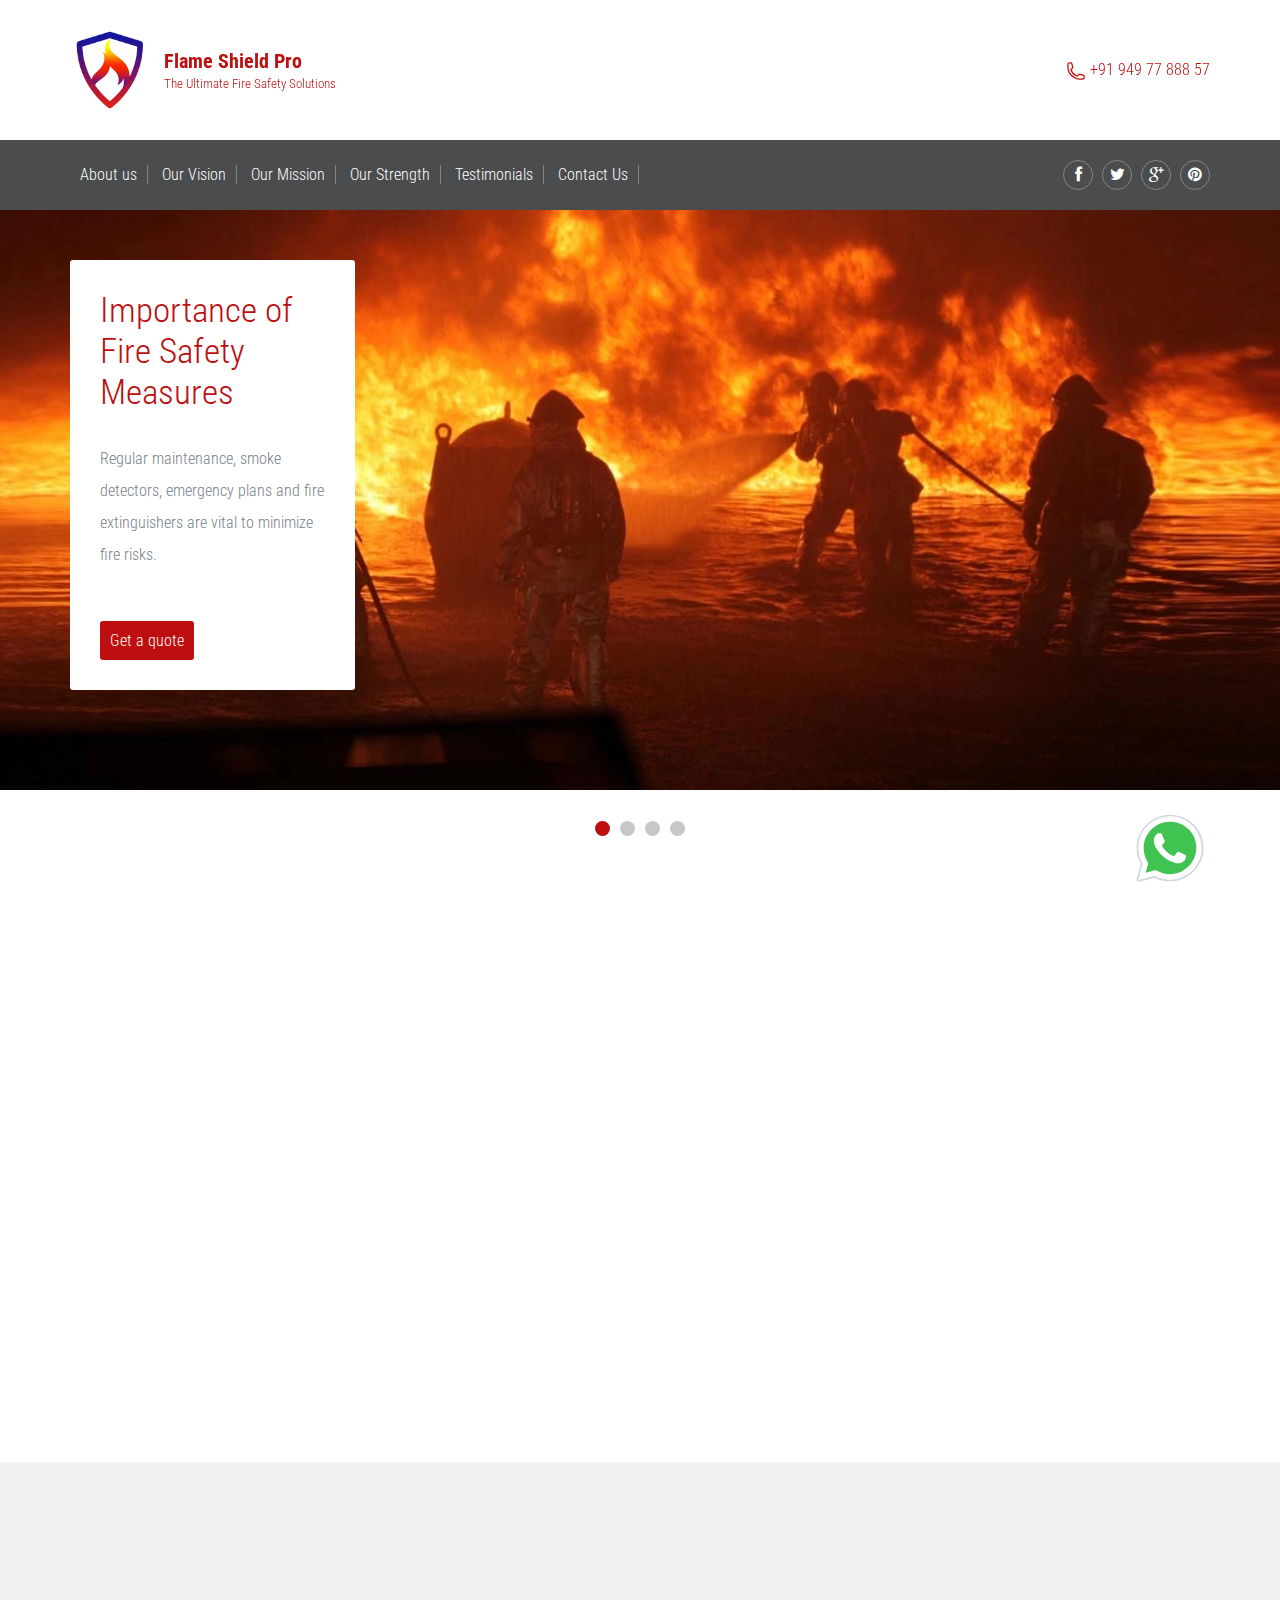
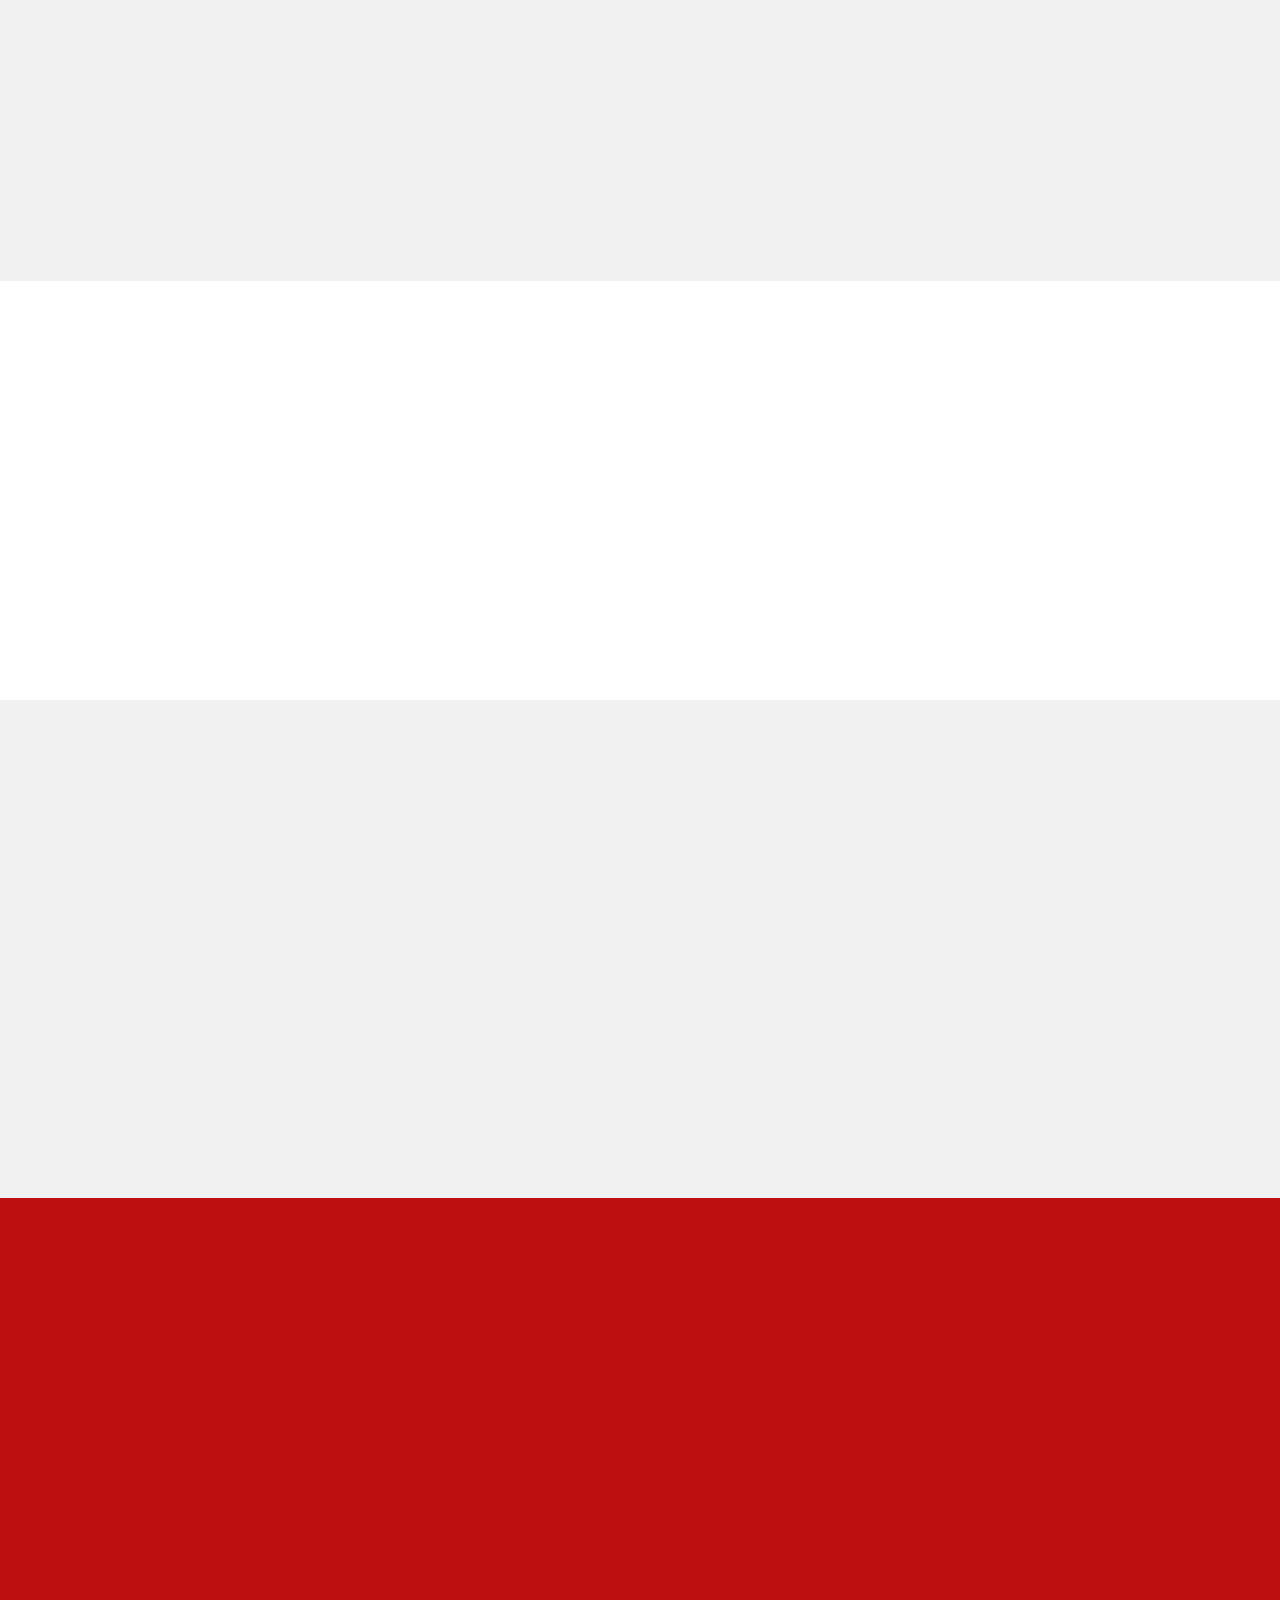
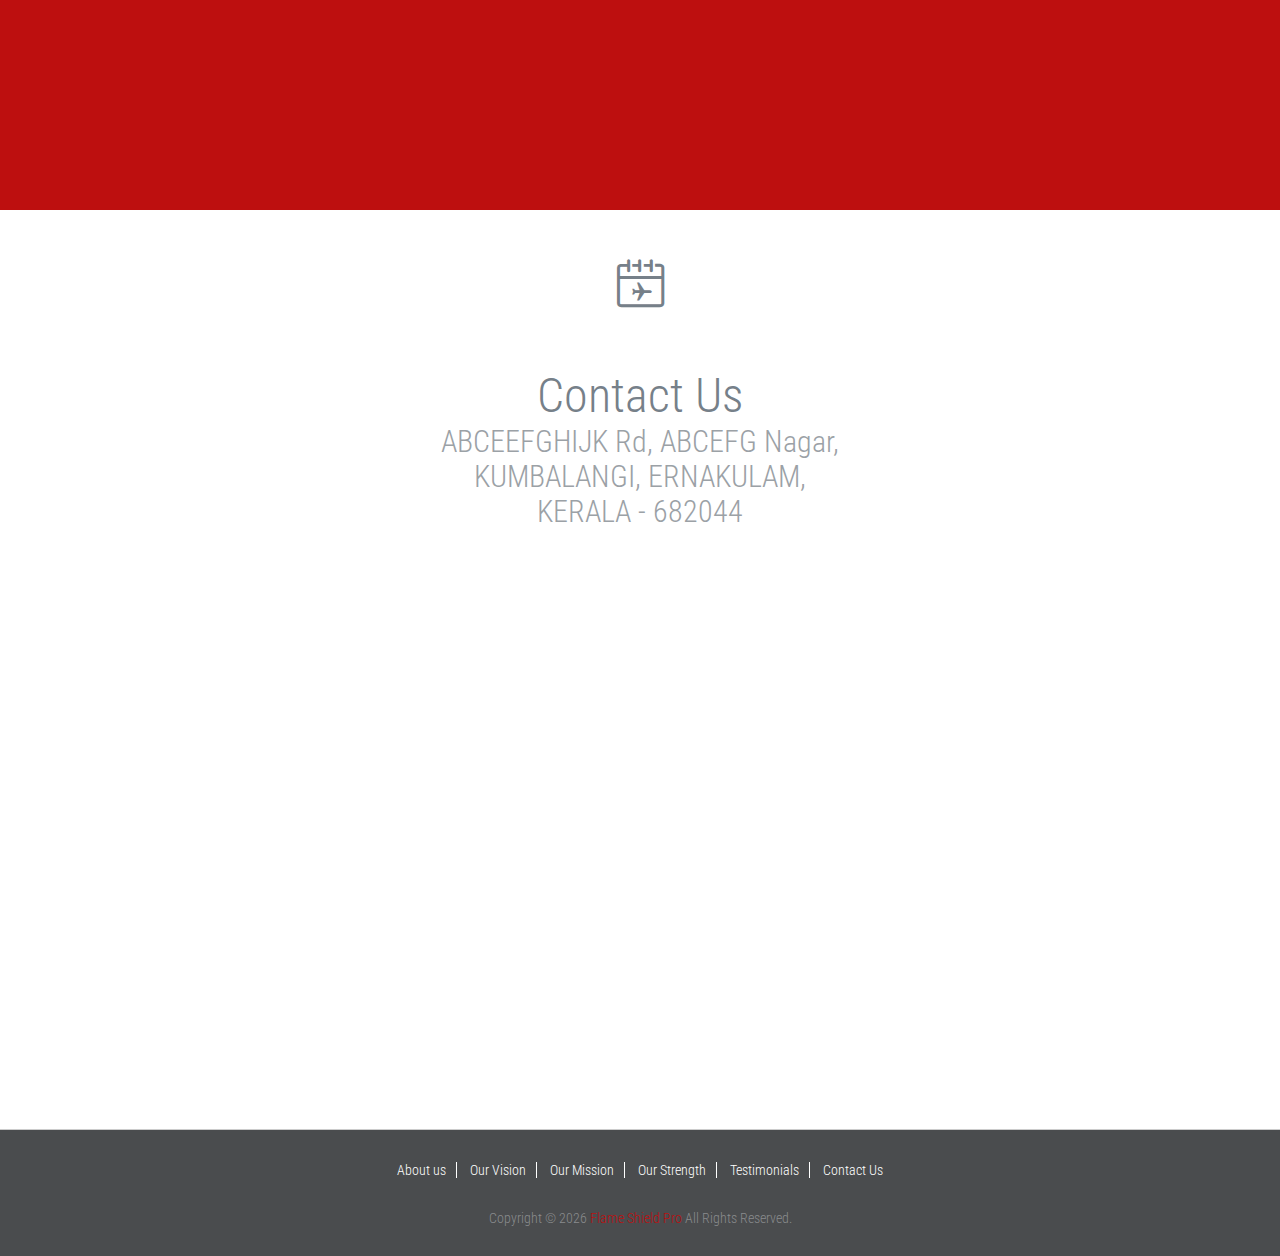
==== index.html @ eb37d423 "best practice" ====
<!DOCTYPE html>
<html lang="en">

<head>
	<meta charset="UTF-8" />
	<meta http-equiv="X-UA-Compatible" content="IE=edge" />
	<meta name="viewport" content="width=device-width, initial-scale=1.0,maximum-scale=2" />
	<meta name="description"
		content="Flame Shield Pro offers fire protection classes in Kerala, providing expert training and certifications for safety and compliance with local regulations. Stay safe and secure with our fire protection classes and services.">
	<title>Flame Shield Pro | Kochi, Kerala</title>
	<link href="http://fonts.googleapis.com/css?family=Roboto+Condensed:300,400,700|" rel="stylesheet"
		type="text/css" />
	<link href="fonts/font-awesome.min.css" rel="stylesheet" type="text/css" />
	<link href="fonts/lineo-icon/style.css" rel="stylesheet" type="text/css" />
	<link rel="stylesheet" href="style.css" />
	<link href="https://unpkg.com/aos@2.3.1/dist/aos.css" rel="stylesheet">

	<!--[if lt IE 9]>
      <script src="js/ie-support/html5.js"></script>
      <script src="js/ie-support/respond.js"></script>
    <![endif]-->
	<link rel="apple-touch-icon" sizes="180x180" href="/apple-touch-icon.png">
	<link rel="icon" type="image/png" sizes="32x32" href="/favicon-32x32.png">
	<link rel="icon" type="image/png" sizes="16x16" href="/favicon-16x16.png">
	<link rel="manifest" href="/site.webmanifest">
</head>

<body>
	<section id="home">
		<div id="site-content">
			<header class="site-header">
				<div class="top-header">
					<div class="container" data-aos="fade-right" data-aos-offset="300" data-aos-easing="ease-in-sine">
						<a href="/" id="branding">
							<img src="images/logo.webp" alt="Flame Shield Pro" class="logo" />
							<div class="logo-text">
								<h1 class="site-title">Flame Shield Pro</h1>
								<small class="description">The Ultimate Fire Safety Solutions</small>
							</div>
						</a>

						<div class="right-section pull-right">
							<a href="tel:+919497788857" class="phone">
								<img src="images/Phone.svg" alt="phone" class="icon" style="width: 20px; height:20px" />
								+91 949 77 888 57</a>
						</div>
					</div>
				</div>

				<div class="bottom-header">
					<div class="container">
						<div class="main-navigation">
							<button type="button" class="menu-toggle">
								<i class="fa fa-bars"></i>
							</button>
							<ul class="menu">
								<li class="menu-item"><a href="#about">About us</a></li>
								<li class="menu-item">
									<a href="#vision">Our Vision</a>
								</li>
								<li class="menu-item"><a href="#mission">Our Mission</a></li>
								<li class="menu-item"><a href="#strength">Our Strength</a></li>
								<li class="menu-item"><a href="#testimonials">Testimonials</a></li>
								<li class="menu-item"><a href="#contact">Contact Us</a></li>
							</ul>
						</div>

						<div class="social-links">
							<a href="/"><i class="fa fa-facebook"></i></a>
							<a href="/"><i class="fa fa-twitter"></i></a>
							<a href="/"><i class="fa fa-google-plus"></i></a>
							<a href="/"><i class="fa fa-pinterest"></i></a>
						</div>

						<div class="mobile-navigation"></div>
					</div>
				</div>
			</header>
			<!-- .site-header -->

			<div class="hero hero-slider">
				<ul class="slides">
					<li data-bg-image="images/slide-1.webp">
						<div class="container" data-aos="fade-up" data-aos-anchor-placement="top-bottom">
							<div class="slide-content">
								<h2 class="slide-title">
									<strong>Importance of Fire Safety Measures</strong>
								</h2>
								<p>
									Regular maintenance, smoke detectors, emergency plans and fire
									extinguishers are vital to minimize fire risks.
								</p>
								<a href="tel:+919497788857" class="button">Get a quote</a>
							</div>
						</div>
					</li>
					<li data-bg-image="images/slide-2.webp">
						<div class="container">
							<div class="slide-content">
								<h2 class="slide-title">
									<strong>Role of Emergency Services</strong>
								</h2>
								<p>
									Firefighters are trained to contain and extinguish fires and
									provide critical support to affected individuals.
								</p>
								<a href="tel:+919497788857" class="button">Get a quote</a>
							</div>
						</div>
					</li>
					<li data-bg-image="images/slide-3.webp">
						<div class="container">
							<div class="slide-content">
								<h2 class="slide-title">
									<strong>The Importance of Fire Prevention</strong>
								</h2>
								<p>
									Awareness of hazards and regular maintenance reduces fire
									risks. Have smoke detectors and emergency plans in place.
								</p>
								<a href="tel:+919497788857" class="button">Get a quote</a>
							</div>
						</div>
					</li>
					<li data-bg-image="images/slide-4.webp">
						<div class="container">
							<div class="slide-content">
								<h2 class="slide-title">
									<strong>Fire Safety Education</strong>
								</h2>
								<p>
									It is important for individuals and businesses to familiarize
									themselves with fire safety guidelines and to regularly
									practice emergency procedures in order to stay safe in case of
									a fire.
								</p>
								<a href="tel:+919497788857" class="button">Get a quote</a>
							</div>
						</div>
					</li>
				</ul>
			</div>
	</section>
	<section id="about">
		<main class="main-content">
			<div class="fullwidth-block greet-section">
				<div class="container" data-aos="fade-up" data-aos-anchor-placement="top-center">
					<h2 class="section-title">Flame Shield Pro</h2>
					<small class="section-subtitle">We aim to provide quality education and practical training in the
						subject- Fire Safety at customer’s premises. We also provide
						technical advice on selection installation and maintenance of all
						types of fire extinguishers, fixed fire protection system, mobile
						fire protection system and fire alarm system in multistoried
						buildings and other installations.
					</small>

					<div class="row">
						<div class="col-md-3" data-aos="fade-up" data-aos-anchor-placement="top-center">
							<div class="feature">
								<i class=" icon-money-shield"></i>
								<h3 class="feature-title">Basic Fire Safety</h3>
								<p>
									This course is designed for individuals who want to learn
									the basics of fire safety, including how to prevent fires,
									what to do in case of a fire emergency, and how to use a
									fire extinguisher.
								</p>
							</div>
						</div>
						<div class="col-md-3" data-aos="fade-up" data-aos-anchor-placement="top-center">
							<div class="feature">
								<i class="icon-send-receive"></i>
								<h3 class="feature-title">Evacuation Procedures</h3>
								<p>
									This course is designed for individuals and businesses to
									learn the proper procedures for evacuating a building during
									a fire emergency. The course covers topics such as emergency
									exit routes, fire alarms, and evacuation drills.
								</p>
							</div>
						</div>
						<div class="col-md-3" data-aos="fade-up" data-aos-anchor-placement="top-center">
							<div class="feature">
								<i class="icon-phone-24"></i>
								<h3 class="feature-title">Fire Extinguisher Use</h3>
								<p>
									This course is designed for individuals and businesses to
									learn how to properly use a fire extinguisher. The course
									covers topics such as the different types of fire
									extinguishers, how to properly aim and use a fire
									extinguisher, and when to call the fire department.
								</p>
							</div>
						</div>
						<div class="col-md-3" data-aos="fade-up" data-aos-anchor-placement="top-center">
							<div class="feature">
								<i class="icon-search-building"></i>
								<h3 class="feature-title">Fire Safety for Buildings</h3>
								<p>
									This course is designed for individuals and businesses who
									work in high-rise buildings like hospitals, schools, and
									high-rise buildings. The course covers topics of fire safety
									regulations, emergency response plans, and evacuation
									procedures specific to high-risk buildings.
								</p>
							</div>
						</div>
					</div>
				</div>
			</div>
	</section>
	<section id="vision">
		<div class="fullwidth-block" data-bg-color="#f1f1f1">
			<div class="container" data-aos="fade-up" data-aos-anchor-placement="top-center">
				<h2 class="section-title"><i class="icon-sunshine"></i></h2>
				<h2 class="section-title">Our Vision</h2>
				<small class="section-subtitle">
					We look forward to deliver meticulous knowledge and practical
					training in fire safety and fire prevention measures, thus
					providing world class professional services at your premise with a
					view to reduce and eliminate fire hazards to prevent loss of human
					life and property.</small>
			</div>
		</div>
		</div>
		</div>
	</section>

	<section id="mission">

		<div class="fullwidth-block">
			<div class="container" data-aos="fade-up" data-aos-anchor-placement="top-center">
				<h2 class="section-title"><i class="icon-target"></i></h2>
				<h2 class="section-title">Our Mission</h2>
				<small class="section-subtitle">
					To enable and equip our esteemed clients in raising their level of confidence to act effectively
					with
					safety in an expeditious manner during fire related emergencies by adopting and practicing world
					class
					standard operating procedures.
				</small>
			</div>
		</div>
	</section>

	<section id="strength">
		<div class="fullwidth-block" data-bg-color="#f1f1f1">
			<div class="container" data-aos="fade-up" data-aos-anchor-placement="top-center">
				<h2 class="section-title"><i class="icon-diamond"></i></h2>
				<h2 class="section-title">Our Strength</h2>
				<small class="section-subtitle">
					Well qualified and experienced faculties and practical instructors.
					We conduct audio visual theory classes combined with practical training on the following domains:
					-</small>
				<ul>
					<li>Selection installation, operation and maintenance of all types of fire extinguishers</li>
					<li>Fire safety in multistoried buildings and formulation of evacuation plans during emergencies as
						per
						laid
						down SOPs.s</li>
					<li>Fire safety in industrial installations.</li>
					<li>Fire safety in refinery (hazards during the process of distillation and storage).</li>
					<li>Fire hazards and recommended firefighting practices of modern fuels viz. LPG, LNG, CNG, Naphtha
						and
						Hydrogen.</li>
					<li>Fire hazards and recommended firefighting practices of Sulphur, Ammonia, Chlorine, Acetylene,
						CO.
					</li>
				</ul>
			</div>
		</div>
	</section>

	<section id="testimonials">
		<div class="fullwidth-block" data-bg-color="#bd0f0f">
			<div class="container" data-aos="fade-up" data-aos-anchor-placement="top-center">
				<h2 class="section-title"><i class="icon-handshake" style="color: white;"></i></h2>
				<h2 class="section-title" style="color: white;">Testimonials</i></h2>
				<div class="testimonial-slider">
					<ul class="slides">
						<li>
							<blockquote>
								"The fire and safety training program provided by Flame Shield Pro was extremely
								informative
								and
								well-organized. The instructors were knowledgeable and made the material easy to
								understand.
								I feel much more prepared and confident in the event of a fire emergency thanks to this
								training."<cite>Kane Dorrah</cite>
							</blockquote>
						</li>
						<li>
							<blockquote>
								I have been through many safety training programs in the past, but the one offered by
								Flame Shield Pro was by far the most comprehensive and effective. The hands-on drills
								and
								real-life
								scenarios really drove home the importance of being prepared for a fire
								emergency.<cite>Will
									Smith</cite>
							</blockquote>
						</li>
						<li>
							<blockquote>
								As a business owner, the fire and safety training program offered by Flame Shield Pro
								was a
								valuable investment. Not only did it give my employees the skills and knowledge they
								need to
								stay safe, but it also helped me comply with local fire codes and regulations<cite>John
									Abraham</cite>
							</blockquote>
						</li>
						<li>
							<blockquote>
								I was impressed by the attention to detail and professionalism of Flame Shield Pro's
								fire
								and
								safety training program. The instructors were highly skilled and able to answer all of
								my
								questions and concerns. I highly recommend this training to anyone looking to improve
								their
								fire safety knowledge and skills.<cite>Stephanie
									Rodd</cite>
							</blockquote>
						</li>
					</ul>
				</div>
			</div>
		</div>
	</section>

	<section id="contact">
		<div class="fullwidth-block">
			<div class="container">
				<h2 class="section-title"><i class="icon-flight-calendar"></i></h2>
				<h2 class="section-title">Contact Us</h2>
				<small class="section-subtitle">
					ABCEEFGHIJK Rd, ABCEFG Nagar, <br> KUMBALANGI, ERNAKULAM, <br> KERALA - 682044</small>
			</div>
		</div>
		<div class="mapouter">
			<div class="gmap_canvas">
				<iframe class="gmap_iframe" width="100%" frameborder="0" scrolling="no" marginheight="0" marginwidth="0"
					src="https://maps.google.com/maps?width=2048&amp;height=500&amp;hl=en&amp;q=Kumbalangi, kochi&amp;t=&amp;z=18&amp;ie=UTF8&amp;iwloc=B&amp;output=embed"></iframe>
			</div>
			<style>
				.mapouter {
					position: relative;
					text-align: right;
					width: 100%;
					height: 500px;
				}

				.gmap_canvas {
					overflow: hidden;
					background: none !important;
					width: 100%;
					height: 500px;
				}

				.gmap_iframe {
					height: 500px !important;
				}
			</style>
		</div>
		</main>
	</section>


	<a href="https://api.whatsapp.com/send?phone=919497788857&amp;text=Hello%21%20." class="floating" target="_blank">
		<img src="images/icons8-whatsapp.svg" alt="whatsapp" style="height: 80px;width: 80px;">
	</a>

	<div class="site-footer">
		<div class="bottom-footer">
			<div class="container">
				<nav class="footer-navigation">
					<a href="#about">About us</a>
					<a href="#vision">Our Vision</a>
					<a href="#mission">Our Mission</a>
					<a href="#strength">Our Strength</a>
					<a href="#testimonials">Testimonials</a>
					<a href="#contact">Contact Us</a>
				</nav>

				<a href="/" class="go-top"><img src="images/ArrowUpCircle.svg" alt="Back To Top"></a>

				<div class="colophon">
					Copyright ©
					<span id="year">

						<script>
							window.onload = updateYear();
							async function updateYear() {
								// Get the current year
								const currentYear = new Date().getFullYear();

								// Update the content of the element with the id "year"
								document.getElementById("year").innerHTML = currentYear;
							}
						</script>

					</span><a href="#" class="text-blueGray-500 hover:text-gray-800">
						Flame Shield Pro
					</a>
					All Rights Reserved.
				</div>
			</div>
		</div>
	</div>
	</div>
	<script src="js/jquery-1.11.1.min.js"></script>
	<script src="js/plugins.js"></script>
	<script src="js/app.js"></script>
	<script src="https://unpkg.com/aos@2.3.1/dist/aos.js"></script>
	<script>
		AOS.init();
	</script>
	<script>
		$(document).ready(function () {
			// Show or hide the sticky footer button
			$(window).scroll(function () {
				if ($(this).scrollTop() > 200) {
					$('.go-top').fadeIn(200);
				} else {
					$('.go-top').fadeOut(200);
				}
			});

			// Animate the scroll to top
			$('.go-top').click(function (event) {
				event.preventDefault();

				$('html, body').animate({ scrollTop: 0 }, 300);
			})
		});
	</script>
	<script>

	</script>
</body>

</html>
---- fonts/lineo-icon/style.css ----
@font-face {
	font-family: 'icomoon';
	src:url('fonts/icomoon.eot?-vfo8zz');
	src:url('fonts/icomoon.eot?#iefix-vfo8zz') format('embedded-opentype'),
		url('fonts/icomoon.woff?-vfo8zz') format('woff'),
		url('fonts/icomoon.ttf?-vfo8zz') format('truetype'),
		url('fonts/icomoon.svg?-vfo8zz#icomoon') format('svg');
	font-weight: normal;
	font-style: normal;
}

[class^="icon-"], [class*=" icon-"] {
	font-family: 'icomoon';
	speak: none;
	font-style: normal;
	font-weight: normal;
	font-variant: normal;
	text-transform: none;
	line-height: 1;

	/* Better Font Rendering =========== */
	-webkit-font-smoothing: antialiased;
	-moz-osx-font-smoothing: grayscale;
}

.icon-sunshine:before {
	content: "\e65b";
}
.icon-man-globe:before {
	content: "\e67a";
}
.icon-pool:before {
	content: "\e68d";
}
.icon-trailer:before {
	content: "\e692";
}
.icon-man-time:before {
	content: "\e696";
}
.icon-knight:before {
	content: "\e697";
}
.icon-ice-cream:before {
	content: "\e698";
}
.icon-lemon-glass-2:before {
	content: "\e699";
}
.icon-kite:before {
	content: "\e69a";
}
.icon-maze:before {
	content: "\e69c";
}
.icon-search-building:before {
	content: "\e69d";
}
.icon-light-bulb:before {
	content: "\e69e";
}
.icon-lounge-chair:before {
	content: "\e69f";
}
.icon-handshake:before {
	content: "\e6a0";
}
.icon-fish:before {
	content: "\e6a2";
}
.icon-document-check:before {
	content: "\e6a3";
}
.icon-washing-machine:before {
	content: "\e6a4";
}
.icon-shopping-bags:before {
	content: "\e6a5";
}
.icon-luggage:before {
	content: "\e6a6";
}
.icon-mobile-check:before {
	content: "\e6a7";
}
.icon-man-expand:before {
	content: "\e6a8";
}
.icon-wifi:before {
	content: "\e6a9";
}
.icon-towel:before {
	content: "\e6aa";
}
.icon-desert:before {
	content: "\e6ab";
}
.icon-target:before {
	content: "\e6ac";
}
.icon-bar-chart-up:before {
	content: "\e6af";
}
.icon-sofa:before {
	content: "\e6b0";
}
.icon-morning-flight:before {
	content: "\e6b1";
}
.icon-bar-chart-down:before {
	content: "\e6b2";
}
.icon-man-circle:before {
	content: "\e6b3";
}
.icon-24-hours:before {
	content: "\e6b4";
}
.icon-phone:before {
	content: "\e6b5";
}
.icon-glasses:before {
	content: "\e6b6";
}
.icon-ideas:before {
	content: "\e6b7";
}
.icon-driving-sun:before {
	content: "\e6ba";
}
.icon-mind-gears:before {
	content: "\e6bb";
}
.icon-cart-trolley:before {
	content: "\e6bc";
}
.icon-cup-sun:before {
	content: "\e6bd";
}
.icon-globe:before {
	content: "\e6be";
}
.icon-sun:before {
	content: "\e6bf";
}
.icon-mind-idea:before {
	content: "\e6c0";
}
.icon-map:before {
	content: "\e6c1";
}
.icon-mind-question:before {
	content: "\e6c2";
}
.icon-mini-fan:before {
	content: "\e6c3";
}
.icon-man-structure:before {
	content: "\e6c4";
}
.icon-server-pencil:before {
	content: "\e6c5";
}
.icon-post-card:before {
	content: "\e6c6";
}
.icon-server-search:before {
	content: "\e6c7";
}
.icon-ball:before {
	content: "\e6c8";
}
.icon-peoples:before {
	content: "\e6c9";
}
.icon-team:before {
	content: "\e6ca";
}
.icon-server-add:before {
	content: "\e6cb";
}
.icon-duck:before {
	content: "\e6cc";
}
.icon-server-lock:before {
	content: "\e6cd";
}
.icon-minibus:before {
	content: "\e6ce";
}
.icon-pie-chart-screen:before {
	content: "\e6cf";
}
.icon-graph-up-screen:before {
	content: "\e6d0";
}
.icon-expand:before {
	content: "\e6d1";
}
.icon-tend:before {
	content: "\e6d2";
}
.icon-shrink:before {
	content: "\e6d3";
}
.icon-man-chart:before {
	content: "\e6d4";
}
.icon-arrow-target:before {
	content: "\e6d6";
}
.icon-hat:before {
	content: "\e6d7";
}
.icon-signal-tower:before {
	content: "\e6d8";
}
.icon-bag:before {
	content: "\e6d9";
}
.icon-download:before {
	content: "\e6da";
}
.icon-document-person:before {
	content: "\e6db";
}
.icon-upload:before {
	content: "\e6dc";
}
.icon-pyramid:before {
	content: "\e6dd";
}
.icon-sandal:before {
	content: "\e6de";
}
.icon-lock:before {
	content: "\e6df";
}
.icon-starfish:before {
	content: "\e6e0";
}
.icon-search-people:before {
	content: "\e6e1";
}
.icon-mini-island:before {
	content: "\e6e2";
}
.icon-strategy:before {
	content: "\e6e3";
}
.icon-unlock:before {
	content: "\e6e4";
}
.icon-flower:before {
	content: "\e6e5";
}
.icon-key:before {
	content: "\e6e6";
}
.icon-man-idea:before {
	content: "\e6e7";
}
.icon-clipboard-check:before {
	content: "\e6e8";
}
.icon-boat:before {
	content: "\e6e9";
}
.icon-customer-service:before {
	content: "\e6ea";
}
.icon-clamp:before {
	content: "\e6eb";
}
.icon-coconut-drink:before {
	content: "\e6ec";
}
.icon-glyph-246:before {
	content: "\e6ed";
}
.icon-anchor:before {
	content: "\e6ee";
}
.icon-box-search:before {
	content: "\e6ef";
}
.icon-box-time:before {
	content: "\e6f0";
}
.icon-boat-2:before {
	content: "\e6f1";
}
.icon-box-check:before {
	content: "\e6f2";
}
.icon-jetsky:before {
	content: "\e6f3";
}
.icon-recycle:before {
	content: "\e6f5";
}
.icon-broken-glass:before {
	content: "\e6f6";
}
.icon-shuttlecock:before {
	content: "\e6f7";
}
.icon-flight-calendar:before {
	content: "\e6f8";
}
.icon-flight-tickets:before {
	content: "\e6fa";
}
.icon-map-alt:before {
	content: "\e6fb";
}
.icon-crab:before {
	content: "\e6fc";
}
.icon-box-trolley:before {
	content: "\e6fd";
}
.icon-airboat:before {
	content: "\e6fe";
}
.icon-box:before {
	content: "\e6ff";
}
.icon-pant:before {
	content: "\e700";
}
.icon-send-receive:before {
	content: "\e702";
}
.icon-bikini:before {
	content: "\e703";
}
.icon-glyph-270:before {
	content: "\e704";
}
.icon-credit-card-lock:before {
	content: "\e600";
}
.icon-money-debit:before {
	content: "\e601";
}
.icon-like:before {
	content: "\e602";
}
.icon-credit-card-hand:before {
	content: "\e603";
}
.icon-beer:before {
	content: "\e604";
}
.icon-cake:before {
	content: "\e605";
}
.icon-iron:before {
	content: "\e606";
}
.icon-heartbeat:before {
	content: "\e607";
}
.icon-home:before {
	content: "\e608";
}
.icon-camera:before {
	content: "\e609";
}
.icon-camera-2:before {
	content: "\e60a";
}
.icon-qrcode:before {
	content: "\e60b";
}
.icon-cash-machine:before {
	content: "\e60c";
}
.icon-cards:before {
	content: "\e60d";
}
.icon-bell:before {
	content: "\e60e";
}
.icon-chair:before {
	content: "\e60f";
}
.icon-cup:before {
	content: "\e610";
}
.icon-heart-happy:before {
	content: "\e611";
}
.icon-flag:before {
	content: "\e612";
}
.icon-toaster:before {
	content: "\e613";
}
.icon-heart-sad:before {
	content: "\e614";
}
.icon-money-mind:before {
	content: "\e615";
}
.icon-cart:before {
	content: "\e616";
}
.icon-camera-3:before {
	content: "\e617";
}
.icon-dog:before {
	content: "\e618";
}
.icon-eggs:before {
	content: "\e619";
}
.icon-lemon-glass:before {
	content: "\e61a";
}
.icon-hour-glass:before {
	content: "\e61b";
}
.icon-tree-diagram:before {
	content: "\e61c";
}
.icon-hammer:before {
	content: "\e61d";
}
.icon-umbrella:before {
	content: "\e61e";
}
.icon-camcoder:before {
	content: "\e61f";
}
.icon-weigher:before {
	content: "\e620";
}
.icon-kettle:before {
	content: "\e621";
}
.icon-data-search:before {
	content: "\e622";
}
.icon-key-card:before {
	content: "\e623";
}
.icon-badge:before {
	content: "\e624";
}
.icon-hot-coffe:before {
	content: "\e625";
}
.icon-nurse:before {
	content: "\e626";
}
.icon-heart:before {
	content: "\e627";
}
.icon-diamond:before {
	content: "\e628";
}
.icon-taxi:before {
	content: "\e629";
}
.icon-heart-plus:before {
	content: "\e62a";
}
.icon-cart-button:before {
	content: "\e62b";
}
.icon-bear:before {
	content: "\e62c";
}
.icon-teapot:before {
	content: "\e62d";
}
.icon-hot-tea:before {
	content: "\e62e";
}
.icon-mail-send:before {
	content: "\e62f";
}
.icon-rx:before {
	content: "\e630";
}
.icon-polaroid:before {
	content: "\e631";
}
.icon-fan:before {
	content: "\e632";
}
.icon-stopwatch:before {
	content: "\e633";
}
.icon-heart-minus:before {
	content: "\e634";
}
.icon-walkman:before {
	content: "\e635";
}
.icon-piggybank:before {
	content: "\e636";
}
.icon-binocular:before {
	content: "\e637";
}
.icon-hotel:before {
	content: "\e638";
}
.icon-cup-2:before {
	content: "\e639";
}
.icon-bacon:before {
	content: "\e63a";
}
.icon-buffalo:before {
	content: "\e63b";
}
.icon-money-man:before {
	content: "\e63c";
}
.icon-film-roll:before {
	content: "\e63d";
}
.icon-pie-chart:before {
	content: "\e63e";
}
.icon-sale-tag:before {
	content: "\e63f";
}
.icon-plane:before {
	content: "\e640";
}
.icon-folder-plus:before {
	content: "\e641";
}
.icon-glass:before {
	content: "\e642";
}
.icon-chocolate:before {
	content: "\e643";
}
.icon-plus:before {
	content: "\e644";
}
.icon-thunder:before {
	content: "\e645";
}
.icon-speaker:before {
	content: "\e646";
}
.icon-graph-raise:before {
	content: "\e647";
}
.icon-gold:before {
	content: "\e648";
}
.icon-mic:before {
	content: "\e649";
}
.icon-price-tag:before {
	content: "\e64a";
}
.icon-food-serve:before {
	content: "\e64b";
}
.icon-wine-glass:before {
	content: "\e64c";
}
.icon-cupcake:before {
	content: "\e64d";
}
.icon-ribbon:before {
	content: "\e64e";
}
.icon-folder-minus:before {
	content: "\e64f";
}
.icon-open-label:before {
	content: "\e650";
}
.icon-film-strip:before {
	content: "\e651";
}
.icon-graph-decline:before {
	content: "\e652";
}
.icon-folder:before {
	content: "\e653";
}
.icon-calculator:before {
	content: "\e654";
}
.icon-park-sign:before {
	content: "\e655";
}
.icon-glass-2:before {
	content: "\e656";
}
.icon-phone-24:before {
	content: "\e657";
}
.icon-wheat:before {
	content: "\e658";
}
.icon-mute:before {
	content: "\e659";
}
.icon-glass-3:before {
	content: "\e65a";
}
.icon-cassete:before {
	content: "\e65c";
}
.icon-window:before {
	content: "\e65d";
}
.icon-money:before {
	content: "\e65e";
}
.icon-chef-hat:before {
	content: "\e65f";
}
.icon-drawer:before {
	content: "\e660";
}
.icon-oil-bottle:before {
	content: "\e661";
}
.icon-pill-ban:before {
	content: "\e662";
}
.icon-money-2:before {
	content: "\e663";
}
.icon-cpu:before {
	content: "\e664";
}
.icon-blog:before {
	content: "\e665";
}
.icon-wallet:before {
	content: "\e666";
}
.icon-fridge:before {
	content: "\e667";
}
.icon-money-phone:before {
	content: "\e668";
}
.icon-bank:before {
	content: "\e669";
}
.icon-watermelon:before {
	content: "\e66a";
}
.icon-ice-bucket:before {
	content: "\e66b";
}
.icon-bandage:before {
	content: "\e66c";
}
.icon-hanger:before {
	content: "\e66d";
}
.icon-leaf:before {
	content: "\e66e";
}
.icon-car:before {
	content: "\e66f";
}
.icon-money-globe:before {
	content: "\e670";
}
.icon-alarm:before {
	content: "\e671";
}
.icon-wine-glass-2:before {
	content: "\e672";
}
.icon-plant:before {
	content: "\e673";
}
.icon-projector-screen:before {
	content: "\e674";
}
.icon-chocolate-bar:before {
	content: "\e675";
}
.icon-phone-raise:before {
	content: "\e676";
}
.icon-compass:before {
	content: "\e677";
}
.icon-money-shield:before {
	content: "\e678";
}
.icon-headphone:before {
	content: "\e679";
}
.icon-gear:before {
	content: "\e67b";
}
.icon-luggage-trolley:before {
	content: "\e67c";
}
.icon-safes:before {
	content: "\e67d";
}
.icon-phone-call:before {
	content: "\e67e";
}
.icon-teapot-2:before {
	content: "\e67f";
}
.icon-honey-jar:before {
	content: "\e680";
}
.icon-clipboard:before {
	content: "\e681";
}
.icon-phone-plus:before {
	content: "\e682";
}
.icon-money-document:before {
	content: "\e683";
}
.icon-zoom-in:before {
	content: "\e684";
}
.icon-cut:before {
	content: "\e685";
}
.icon-debit-machine:before {
	content: "\e686";
}
.icon-shirt:before {
	content: "\e687";
}
.icon-bell-2:before {
	content: "\e688";
}
.icon-bowl:before {
	content: "\e689";
}
.icon-webcam:before {
	content: "\e68a";
}
.icon-wine:before {
	content: "\e68b";
}
.icon-water-drops:before {
	content: "\e68c";
}
.icon-abacus:before {
	content: "\e68e";
}
.icon-cheque:before {
	content: "\e68f";
}
.icon-elevator:before {
	content: "\e690";
}
.icon-glass-4:before {
	content: "\e691";
}
.icon-plane-globe:before {
	content: "\e693";
}
.icon-cheese:before {
	content: "\e694";
}
.icon-zoom-out:before {
	content: "\e695";
}
---- style.css ----
/*!
 * Project_Name: Themezy Insurance Template
 * Author: Themezy
 * Email: info@themezy.com
 * URL: http://themezy.com
 */
/*=========================================== 
 * Importing CSS Libraries
 *===========================================*/
article,
aside,
details,
figcaption,
figure,
footer,
header,
hgroup,
nav,
section,
summary {
  display: block;
}

audio,
canvas,
video {
  display: inline-block;
}

audio:not([controls]) {
  display: none;
  height: 0;
}

[hidden],
template {
  display: none;
}

html {
  background: #fff;
  color: #000;
  -webkit-text-size-adjust: 100%;
  -ms-text-size-adjust: 100%;
}

html,
button,
input,
select,
textarea {
  font-family: sans-serif;
  scroll-behavior: smooth;
}

body {
  margin: 0;
}

a {
  background: transparent;
}
a:focus {
  outline: thin dotted;
}
a:hover,
a:active {
  outline: 0;
}

h1 {
  font-size: 2em;
  margin: 0.67em 0;
}

h2 {
  font-size: 1.5em;
  margin: 0.83em 0;
}

h3 {
  font-size: 1.17em;
  margin: 1em 0;
}

h4 {
  font-size: 1em;
  margin: 1.33em 0;
}

h5 {
  font-size: 0.83em;
  margin: 1.67em 0;
}

h6 {
  font-size: 0.75em;
  margin: 2.33em 0;
}

abbr[title] {
  border-bottom: 1px dotted;
}

b,
strong {
  font-weight: bold;
}

dfn {
  font-style: italic;
}

mark {
  background: #ff0;
  color: #000;
}

code,
kbd,
pre,
samp {
  font-family: monospace, serif;
  font-size: 1em;
}

pre {
  white-space: pre;
  white-space: pre-wrap;
  word-wrap: break-word;
}

q {
  quotes: "\201C""\201D""\2018""\2019";
}

q:before,
q:after {
  content: "";
  content: none;
}

small {
  font-size: 80%;
}

sub,
sup {
  font-size: 75%;
  line-height: 0;
  position: relative;
  vertical-align: baseline;
}

sup {
  top: -0.5em;
}

sub {
  bottom: -0.25em;
}

img {
  border: 0;
}

svg:not(:root) {
  overflow: hidden;
}

figure {
  margin: 0;
}

fieldset {
  border: 1px solid #c0c0c0;
  margin: 0 2px;
  padding: 0.35em 0.625em 0.75em;
}

legend {
  border: 0;
  padding: 0;
  white-space: normal;
}

button,
input,
select,
textarea {
  font-family: inherit;
  font-size: 100%;
  margin: 0;
  vertical-align: baseline;
}

button,
input {
  line-height: normal;
}

button,
select {
  text-transform: none;
}

button,
html input[type="button"],
input[type="reset"],
input[type="submit"] {
  -webkit-appearance: button;
  cursor: pointer;
}

button[disabled],
input[disabled] {
  cursor: default;
}

input[type="checkbox"],
input[type="radio"] {
  -moz-box-sizing: border-box;
  box-sizing: border-box;
  padding: 0;
}

input[type="search"] {
  -webkit-appearance: textfield;
  -moz-box-sizing: content-box;
  box-sizing: content-box;
}

input[type="search"]::-webkit-search-cancel-button,
input[type="search"]::-webkit-search-decoration {
  -webkit-appearance: none;
}

button::-moz-focus-inner,
input::-moz-focus-inner {
  border: 0;
  padding: 0;
}

textarea {
  overflow: auto;
  vertical-align: top;
}

table {
  border-collapse: collapse;
  border-spacing: 0;
}

*,
*:before,
*:after {
  -moz-box-sizing: border-box;
  box-sizing: border-box;
}

/*
 * Global Styles
 */
body {
  color: #768089;
  font-family: "Roboto Condensed", "Open Sans", sans-serif;
  font-size: 16px;
  font-weight: 300;
  line-height: normal;
}

h1,
h2,
h3,
h4,
h5,
h6 {
  font-weight: 700;
  margin: 0 0 20px;
}

hr {
  border: none;
  border-bottom: 1px solid #777;
}

ul,
ol {
  margin: 0;
  padding-left: 0;
}

a {
  text-decoration: none;
  color: #bd0f0f;
}

address {
  font-style: normal;
}

p {
  margin-top: 0;
}

form input,
form textarea,
form select {
  outline: none;
  border: 1px solid #ccc;
  padding: 10px;
  border-radius: 5px;
  box-shadow: inset 0 1px 1px rgba(0, 0, 0, 0.1);
}
form select {
  -webkit-appearance: none;
  -moz-appearance: none;
  appearance: none;
}
form textarea {
  resize: vertical;
}

/*
 * Reusable Components Style
 */
.button,
form input[type="submit"],
form button,
form input[type="reset"] {
  border: none;
  color: white;
  background: #bd0f0f;
  padding: 10px;
  border-radius: 3px;
  display: inline-block;
  -webkit-transition: 0.3s ease;
  transition: 0.3s ease;
}
.button:hover,
form input[type="submit"]:hover,
form button:hover,
form input[type="reset"]:hover,
.button:focus,
form input[type="submit"]:focus,
form button:focus,
form input[type="reset"]:focus {
  background: #bd0f0f;
}

.map {
  min-height: 450px;
}

.container {
  margin-right: auto;
  margin-left: auto;
  padding-left: 15px;
  padding-right: 15px;
  *zoom: 1;
}
.container:after {
  content: " ";
  clear: both;
  display: block;
  overflow: hidden;
  height: 0;
}
@media (min-width: 768px) {
  .container {
    width: 750px;
  }
}
@media (min-width: 992px) {
  .container {
    width: 970px;
  }
}
@media (min-width: 1200px) {
  .container {
    width: 1170px;
  }
}

.container-fluid {
  margin-right: auto;
  margin-left: auto;
  padding-left: 15px;
  padding-right: 15px;
  *zoom: 1;
}
.container-fluid:after {
  content: " ";
  clear: both;
  display: block;
  overflow: hidden;
  height: 0;
}

.row {
  margin-left: -15px;
  margin-right: -15px;
  *zoom: 1;
}
.row:after {
  content: " ";
  clear: both;
  display: block;
  overflow: hidden;
  height: 0;
}

.col-xs-1,
.col-sm-1,
.col-md-1,
.col-lg-1,
.col-xs-2,
.col-sm-2,
.col-md-2,
.col-lg-2,
.col-xs-3,
.col-sm-3,
.col-md-3,
.col-lg-3,
.col-xs-4,
.col-sm-4,
.col-md-4,
.col-lg-4,
.col-xs-5,
.col-sm-5,
.col-md-5,
.col-lg-5,
.col-xs-6,
.col-sm-6,
.col-md-6,
.col-lg-6,
.col-xs-7,
.col-sm-7,
.col-md-7,
.col-lg-7,
.col-xs-8,
.col-sm-8,
.col-md-8,
.col-lg-8,
.col-xs-9,
.col-sm-9,
.col-md-9,
.col-lg-9,
.col-xs-10,
.col-sm-10,
.col-md-10,
.col-lg-10,
.col-xs-11,
.col-sm-11,
.col-md-11,
.col-lg-11,
.col-xs-12,
.col-sm-12,
.col-md-12,
.col-lg-12 {
  position: relative;
  min-height: 1px;
  padding-left: 15px;
  padding-right: 15px;
}

.col-xs-1,
.col-xs-2,
.col-xs-3,
.col-xs-4,
.col-xs-5,
.col-xs-6,
.col-xs-7,
.col-xs-8,
.col-xs-9,
.col-xs-10,
.col-xs-11,
.col-xs-12 {
  float: left;
}

.col-xs-1 {
  width: 8.3333333333%;
}

.col-xs-2 {
  width: 16.6666666667%;
}

.col-xs-3 {
  width: 25%;
}

.col-xs-4 {
  width: 33.3333333333%;
}

.col-xs-5 {
  width: 41.6666666667%;
}

.col-xs-6 {
  width: 50%;
}

.col-xs-7 {
  width: 58.3333333333%;
}

.col-xs-8 {
  width: 66.6666666667%;
}

.col-xs-9 {
  width: 75%;
}

.col-xs-10 {
  width: 83.3333333333%;
}

.col-xs-11 {
  width: 91.6666666667%;
}

.col-xs-12 {
  width: 100%;
}

.col-xs-pull-0 {
  right: auto;
}

.col-xs-pull-1 {
  right: 8.3333333333%;
}

.col-xs-pull-2 {
  right: 16.6666666667%;
}

.col-xs-pull-3 {
  right: 25%;
}

.col-xs-pull-4 {
  right: 33.3333333333%;
}

.col-xs-pull-5 {
  right: 41.6666666667%;
}

.col-xs-pull-6 {
  right: 50%;
}

.col-xs-pull-7 {
  right: 58.3333333333%;
}

.col-xs-pull-8 {
  right: 66.6666666667%;
}

.col-xs-pull-9 {
  right: 75%;
}

.col-xs-pull-10 {
  right: 83.3333333333%;
}

.col-xs-pull-11 {
  right: 91.6666666667%;
}

.col-xs-pull-12 {
  right: 100%;
}

.col-xs-push-0 {
  left: auto;
}

.col-xs-push-1 {
  left: 8.3333333333%;
}

.col-xs-push-2 {
  left: 16.6666666667%;
}

.col-xs-push-3 {
  left: 25%;
}

.col-xs-push-4 {
  left: 33.3333333333%;
}

.col-xs-push-5 {
  left: 41.6666666667%;
}

.col-xs-push-6 {
  left: 50%;
}

.col-xs-push-7 {
  left: 58.3333333333%;
}

.col-xs-push-8 {
  left: 66.6666666667%;
}

.col-xs-push-9 {
  left: 75%;
}

.col-xs-push-10 {
  left: 83.3333333333%;
}

.col-xs-push-11 {
  left: 91.6666666667%;
}

.col-xs-push-12 {
  left: 100%;
}

.col-xs-offset-0 {
  margin-left: 0%;
}

.col-xs-offset-1 {
  margin-left: 8.3333333333%;
}

.col-xs-offset-2 {
  margin-left: 16.6666666667%;
}

.col-xs-offset-3 {
  margin-left: 25%;
}

.col-xs-offset-4 {
  margin-left: 33.3333333333%;
}

.col-xs-offset-5 {
  margin-left: 41.6666666667%;
}

.col-xs-offset-6 {
  margin-left: 50%;
}

.col-xs-offset-7 {
  margin-left: 58.3333333333%;
}

.col-xs-offset-8 {
  margin-left: 66.6666666667%;
}

.col-xs-offset-9 {
  margin-left: 75%;
}

.col-xs-offset-10 {
  margin-left: 83.3333333333%;
}

.col-xs-offset-11 {
  margin-left: 91.6666666667%;
}

.col-xs-offset-12 {
  margin-left: 100%;
}

@media (min-width: 768px) {
  .col-sm-1,
  .col-sm-2,
  .col-sm-3,
  .col-sm-4,
  .col-sm-5,
  .col-sm-6,
  .col-sm-7,
  .col-sm-8,
  .col-sm-9,
  .col-sm-10,
  .col-sm-11,
  .col-sm-12 {
    float: left;
  }

  .col-sm-1 {
    width: 8.3333333333%;
  }

  .col-sm-2 {
    width: 16.6666666667%;
  }

  .col-sm-3 {
    width: 25%;
  }

  .col-sm-4 {
    width: 33.3333333333%;
  }

  .col-sm-5 {
    width: 41.6666666667%;
  }

  .col-sm-6 {
    width: 50%;
  }

  .col-sm-7 {
    width: 58.3333333333%;
  }

  .col-sm-8 {
    width: 66.6666666667%;
  }

  .col-sm-9 {
    width: 75%;
  }

  .col-sm-10 {
    width: 83.3333333333%;
  }

  .col-sm-11 {
    width: 91.6666666667%;
  }

  .col-sm-12 {
    width: 100%;
  }

  .col-sm-pull-0 {
    right: auto;
  }

  .col-sm-pull-1 {
    right: 8.3333333333%;
  }

  .col-sm-pull-2 {
    right: 16.6666666667%;
  }

  .col-sm-pull-3 {
    right: 25%;
  }

  .col-sm-pull-4 {
    right: 33.3333333333%;
  }

  .col-sm-pull-5 {
    right: 41.6666666667%;
  }

  .col-sm-pull-6 {
    right: 50%;
  }

  .col-sm-pull-7 {
    right: 58.3333333333%;
  }

  .col-sm-pull-8 {
    right: 66.6666666667%;
  }

  .col-sm-pull-9 {
    right: 75%;
  }

  .col-sm-pull-10 {
    right: 83.3333333333%;
  }

  .col-sm-pull-11 {
    right: 91.6666666667%;
  }

  .col-sm-pull-12 {
    right: 100%;
  }

  .col-sm-push-0 {
    left: auto;
  }

  .col-sm-push-1 {
    left: 8.3333333333%;
  }

  .col-sm-push-2 {
    left: 16.6666666667%;
  }

  .col-sm-push-3 {
    left: 25%;
  }

  .col-sm-push-4 {
    left: 33.3333333333%;
  }

  .col-sm-push-5 {
    left: 41.6666666667%;
  }

  .col-sm-push-6 {
    left: 50%;
  }

  .col-sm-push-7 {
    left: 58.3333333333%;
  }

  .col-sm-push-8 {
    left: 66.6666666667%;
  }

  .col-sm-push-9 {
    left: 75%;
  }

  .col-sm-push-10 {
    left: 83.3333333333%;
  }

  .col-sm-push-11 {
    left: 91.6666666667%;
  }

  .col-sm-push-12 {
    left: 100%;
  }

  .col-sm-offset-0 {
    margin-left: 0%;
  }

  .col-sm-offset-1 {
    margin-left: 8.3333333333%;
  }

  .col-sm-offset-2 {
    margin-left: 16.6666666667%;
  }

  .col-sm-offset-3 {
    margin-left: 25%;
  }

  .col-sm-offset-4 {
    margin-left: 33.3333333333%;
  }

  .col-sm-offset-5 {
    margin-left: 41.6666666667%;
  }

  .col-sm-offset-6 {
    margin-left: 50%;
  }

  .col-sm-offset-7 {
    margin-left: 58.3333333333%;
  }

  .col-sm-offset-8 {
    margin-left: 66.6666666667%;
  }

  .col-sm-offset-9 {
    margin-left: 75%;
  }

  .col-sm-offset-10 {
    margin-left: 83.3333333333%;
  }

  .col-sm-offset-11 {
    margin-left: 91.6666666667%;
  }

  .col-sm-offset-12 {
    margin-left: 100%;
  }
}
@media (min-width: 992px) {
  .col-md-1,
  .col-md-2,
  .col-md-3,
  .col-md-4,
  .col-md-5,
  .col-md-6,
  .col-md-7,
  .col-md-8,
  .col-md-9,
  .col-md-10,
  .col-md-11,
  .col-md-12 {
    float: left;
  }

  .col-md-1 {
    width: 8.3333333333%;
  }

  .col-md-2 {
    width: 16.6666666667%;
  }

  .col-md-3 {
    width: 25%;
  }

  .col-md-4 {
    width: 33.3333333333%;
  }

  .col-md-5 {
    width: 41.6666666667%;
  }

  .col-md-6 {
    width: 50%;
  }

  .col-md-7 {
    width: 58.3333333333%;
  }

  .col-md-8 {
    width: 66.6666666667%;
  }

  .col-md-9 {
    width: 75%;
  }

  .col-md-10 {
    width: 83.3333333333%;
  }

  .col-md-11 {
    width: 91.6666666667%;
  }

  .col-md-12 {
    width: 100%;
  }

  .col-md-pull-0 {
    right: auto;
  }

  .col-md-pull-1 {
    right: 8.3333333333%;
  }

  .col-md-pull-2 {
    right: 16.6666666667%;
  }

  .col-md-pull-3 {
    right: 25%;
  }

  .col-md-pull-4 {
    right: 33.3333333333%;
  }

  .col-md-pull-5 {
    right: 41.6666666667%;
  }

  .col-md-pull-6 {
    right: 50%;
  }

  .col-md-pull-7 {
    right: 58.3333333333%;
  }

  .col-md-pull-8 {
    right: 66.6666666667%;
  }

  .col-md-pull-9 {
    right: 75%;
  }

  .col-md-pull-10 {
    right: 83.3333333333%;
  }

  .col-md-pull-11 {
    right: 91.6666666667%;
  }

  .col-md-pull-12 {
    right: 100%;
  }

  .col-md-push-0 {
    left: auto;
  }

  .col-md-push-1 {
    left: 8.3333333333%;
  }

  .col-md-push-2 {
    left: 16.6666666667%;
  }

  .col-md-push-3 {
    left: 25%;
  }

  .col-md-push-4 {
    left: 33.3333333333%;
  }

  .col-md-push-5 {
    left: 41.6666666667%;
  }

  .col-md-push-6 {
    left: 50%;
  }

  .col-md-push-7 {
    left: 58.3333333333%;
  }

  .col-md-push-8 {
    left: 66.6666666667%;
  }

  .col-md-push-9 {
    left: 75%;
  }

  .col-md-push-10 {
    left: 83.3333333333%;
  }

  .col-md-push-11 {
    left: 91.6666666667%;
  }

  .col-md-push-12 {
    left: 100%;
  }

  .col-md-offset-0 {
    margin-left: 0%;
  }

  .col-md-offset-1 {
    margin-left: 8.3333333333%;
  }

  .col-md-offset-2 {
    margin-left: 16.6666666667%;
  }

  .col-md-offset-3 {
    margin-left: 25%;
  }

  .col-md-offset-4 {
    margin-left: 33.3333333333%;
  }

  .col-md-offset-5 {
    margin-left: 41.6666666667%;
  }

  .col-md-offset-6 {
    margin-left: 50%;
  }

  .col-md-offset-7 {
    margin-left: 58.3333333333%;
  }

  .col-md-offset-8 {
    margin-left: 66.6666666667%;
  }

  .col-md-offset-9 {
    margin-left: 75%;
  }

  .col-md-offset-10 {
    margin-left: 83.3333333333%;
  }

  .col-md-offset-11 {
    margin-left: 91.6666666667%;
  }

  .col-md-offset-12 {
    margin-left: 100%;
  }
}
@media (min-width: 1200px) {
  .col-lg-1,
  .col-lg-2,
  .col-lg-3,
  .col-lg-4,
  .col-lg-5,
  .col-lg-6,
  .col-lg-7,
  .col-lg-8,
  .col-lg-9,
  .col-lg-10,
  .col-lg-11,
  .col-lg-12 {
    float: left;
  }

  .col-lg-1 {
    width: 8.3333333333%;
  }

  .col-lg-2 {
    width: 16.6666666667%;
  }

  .col-lg-3 {
    width: 25%;
  }

  .col-lg-4 {
    width: 33.3333333333%;
  }

  .col-lg-5 {
    width: 41.6666666667%;
  }

  .col-lg-6 {
    width: 50%;
  }

  .col-lg-7 {
    width: 58.3333333333%;
  }

  .col-lg-8 {
    width: 66.6666666667%;
  }

  .col-lg-9 {
    width: 75%;
  }

  .col-lg-10 {
    width: 83.3333333333%;
  }

  .col-lg-11 {
    width: 91.6666666667%;
  }

  .col-lg-12 {
    width: 100%;
  }

  .col-lg-pull-0 {
    right: auto;
  }

  .col-lg-pull-1 {
    right: 8.3333333333%;
  }

  .col-lg-pull-2 {
    right: 16.6666666667%;
  }

  .col-lg-pull-3 {
    right: 25%;
  }

  .col-lg-pull-4 {
    right: 33.3333333333%;
  }

  .col-lg-pull-5 {
    right: 41.6666666667%;
  }

  .col-lg-pull-6 {
    right: 50%;
  }

  .col-lg-pull-7 {
    right: 58.3333333333%;
  }

  .col-lg-pull-8 {
    right: 66.6666666667%;
  }

  .col-lg-pull-9 {
    right: 75%;
  }

  .col-lg-pull-10 {
    right: 83.3333333333%;
  }

  .col-lg-pull-11 {
    right: 91.6666666667%;
  }

  .col-lg-pull-12 {
    right: 100%;
  }

  .col-lg-push-0 {
    left: auto;
  }

  .col-lg-push-1 {
    left: 8.3333333333%;
  }

  .col-lg-push-2 {
    left: 16.6666666667%;
  }

  .col-lg-push-3 {
    left: 25%;
  }

  .col-lg-push-4 {
    left: 33.3333333333%;
  }

  .col-lg-push-5 {
    left: 41.6666666667%;
  }

  .col-lg-push-6 {
    left: 50%;
  }

  .col-lg-push-7 {
    left: 58.3333333333%;
  }

  .col-lg-push-8 {
    left: 66.6666666667%;
  }

  .col-lg-push-9 {
    left: 75%;
  }

  .col-lg-push-10 {
    left: 83.3333333333%;
  }

  .col-lg-push-11 {
    left: 91.6666666667%;
  }

  .col-lg-push-12 {
    left: 100%;
  }

  .col-lg-offset-0 {
    margin-left: 0%;
  }

  .col-lg-offset-1 {
    margin-left: 8.3333333333%;
  }

  .col-lg-offset-2 {
    margin-left: 16.6666666667%;
  }

  .col-lg-offset-3 {
    margin-left: 25%;
  }

  .col-lg-offset-4 {
    margin-left: 33.3333333333%;
  }

  .col-lg-offset-5 {
    margin-left: 41.6666666667%;
  }

  .col-lg-offset-6 {
    margin-left: 50%;
  }

  .col-lg-offset-7 {
    margin-left: 58.3333333333%;
  }

  .col-lg-offset-8 {
    margin-left: 66.6666666667%;
  }

  .col-lg-offset-9 {
    margin-left: 75%;
  }

  .col-lg-offset-10 {
    margin-left: 83.3333333333%;
  }

  .col-lg-offset-11 {
    margin-left: 91.6666666667%;
  }

  .col-lg-offset-12 {
    margin-left: 100%;
  }
}
@-ms-viewport {
  width: device-width;
}
.visible-xs,
.visible-sm,
.visible-md,
.visible-lg {
  display: none !important;
}

.visible-xs-block,
.visible-xs-inline,
.visible-xs-inline-block,
.visible-sm-block,
.visible-sm-inline,
.visible-sm-inline-block,
.visible-md-block,
.visible-md-inline,
.visible-md-inline-block,
.visible-lg-block,
.visible-lg-inline,
.visible-lg-inline-block {
  display: none !important;
}

@media (max-width: 767px) {
  .visible-xs {
    display: block !important;
  }

  table.visible-xs {
    display: table;
  }

  tr.visible-xs {
    display: table-row !important;
  }

  th.visible-xs,
  td.visible-xs {
    display: table-cell !important;
  }
}
@media (max-width: 767px) {
  .visible-xs-block {
    display: block !important;
  }
}

@media (max-width: 767px) {
  .visible-xs-inline {
    display: inline !important;
  }
}

@media (max-width: 767px) {
  .visible-xs-inline-block {
    display: inline-block !important;
  }
}

@media (min-width: 768px) and (max-width: 991px) {
  .visible-sm {
    display: block !important;
  }

  table.visible-sm {
    display: table;
  }

  tr.visible-sm {
    display: table-row !important;
  }

  th.visible-sm,
  td.visible-sm {
    display: table-cell !important;
  }
}
@media (min-width: 768px) and (max-width: 991px) {
  .visible-sm-block {
    display: block !important;
  }
}

@media (min-width: 768px) and (max-width: 991px) {
  .visible-sm-inline {
    display: inline !important;
  }
}

@media (min-width: 768px) and (max-width: 991px) {
  .visible-sm-inline-block {
    display: inline-block !important;
  }
}

@media (min-width: 992px) and (max-width: 1199px) {
  .visible-md {
    display: block !important;
  }

  table.visible-md {
    display: table;
  }

  tr.visible-md {
    display: table-row !important;
  }

  th.visible-md,
  td.visible-md {
    display: table-cell !important;
  }
}
@media (min-width: 992px) and (max-width: 1199px) {
  .visible-md-block {
    display: block !important;
  }
}

@media (min-width: 992px) and (max-width: 1199px) {
  .visible-md-inline {
    display: inline !important;
  }
}

@media (min-width: 992px) and (max-width: 1199px) {
  .visible-md-inline-block {
    display: inline-block !important;
  }
}

@media (min-width: 1200px) {
  .visible-lg {
    display: block !important;
  }

  table.visible-lg {
    display: table;
  }

  tr.visible-lg {
    display: table-row !important;
  }

  th.visible-lg,
  td.visible-lg {
    display: table-cell !important;
  }
}
@media (min-width: 1200px) {
  .visible-lg-block {
    display: block !important;
  }
}

@media (min-width: 1200px) {
  .visible-lg-inline {
    display: inline !important;
  }
}

@media (min-width: 1200px) {
  .visible-lg-inline-block {
    display: inline-block !important;
  }
}

@media (max-width: 767px) {
  .hidden-xs {
    display: none !important;
  }
}
@media (min-width: 768px) and (max-width: 991px) {
  .hidden-sm {
    display: none !important;
  }
}
@media (min-width: 992px) and (max-width: 1199px) {
  .hidden-md {
    display: none !important;
  }
}
@media (min-width: 1200px) {
  .hidden-lg {
    display: none !important;
  }
}
.visible-print {
  display: none !important;
}

@media print {
  .visible-print {
    display: block !important;
  }

  table.visible-print {
    display: table;
  }

  tr.visible-print {
    display: table-row !important;
  }

  th.visible-print,
  td.visible-print {
    display: table-cell !important;
  }
}
.visible-print-block {
  display: none !important;
}
@media print {
  .visible-print-block {
    display: block !important;
  }
}

.visible-print-inline {
  display: none !important;
}
@media print {
  .visible-print-inline {
    display: inline !important;
  }
}

.visible-print-inline-block {
  display: none !important;
}
@media print {
  .visible-print-inline-block {
    display: inline-block !important;
  }
}

@media print {
  .hidden-print {
    display: none !important;
  }
}
/*
 * Header Styles
 */
.site-header .top-header {
  padding: 30px 0;
}
.site-header .bottom-header {
  background-color: #4a4c4e;
  *zoom: 1;
  padding: 20px 0;
}
.site-header .bottom-header:after {
  content: " ";
  clear: both;
  display: block;
  overflow: hidden;
  height: 0;
}
@media screen and (max-width: 640px) {
  .site-header .bottom-header .social-links {
    display: none;
  }
}

#branding {
  float: left;
}
#branding .logo,
#branding .logo-text {
  display: inline-block;
  vertical-align: middle;
}
#branding .logo {
  height: 80px;
  width: 80px;
  margin-right: 10px;
}
#branding .site-title {
  margin-bottom: 0;
  font-size: 20px;
  font-size: 1.25em;
}
#branding .site-title a {
  color: #768089;
}

.right-section .phone,
.right-section .search-form {
  display: inline-block;
  font-weight: 300;
  margin-top: 30px;
  vertical-align: middle;
  position: relative;
}
@media screen and (max-width: 640px) {
  .right-section .phone {
    display: none;
  }
}
.right-section .phone img {
  vertical-align: middle;
}
.right-section .search-form {
  margin: 10px 0;
  margin-left: 20px;
}
@media screen and (max-width: 480px) {
  .right-section .search-form {
    display: none;
  }
}
.right-section .search-form input {
  padding-right: 40px;
}
.right-section .search-form button {
  position: absolute;
  right: 0;
  top: 0;
  background: none;
}

.main-navigation {
  float: left;
}
.main-navigation .menu-toggle {
  border: none;
  background: none;
  color: white;
  font-size: 20px;
  font-size: 1.25em;
  display: none;
  outline: none;
}
@media screen and (max-width: 990px) {
  .main-navigation .menu-toggle {
    display: block;
  }
}
@media screen and (min-width: 991px) {
  .main-navigation .menu-toggle {
    display: none;
  }
}
.main-navigation .menu {
  list-style: none;
  display: inline-block;
  margin-top: 5px;
}
@media screen and (max-width: 990px) {
  .main-navigation .menu {
    display: none;
  }
}
@media screen and (min-width: 991px) {
  .main-navigation .menu {
    display: block;
  }
}
.main-navigation .menu li {
  display: inline-block;
}
.main-navigation .menu li a {
  color: white;
  padding: 0 10px;
  border-right: 1px solid rgba(255, 255, 255, 0.3);
  -webkit-transition: 0.3s ease;
  transition: 0.3s ease;
}
.main-navigation .menu li a:hover {
  color: #f0aa42;
}
.main-navigation .menu li.current-menu-item a {
  background: -webkit-linear-gradient(rgb(240, 156, 12), #f11212);
  -webkit-background-clip: text;
  -webkit-text-fill-color: transparent;
  font-size: large;
}

.social-links {
  float: right;
}
.social-links a {
  width: 30px;
  height: 30px;
  border: 1px solid rgba(255, 255, 255, 0.3);
  border-radius: 50%;
  text-align: center;
  line-height: 1.8;
  color: white;
  margin-left: 5px;
  display: inline-block;
  -webkit-transition: 0.3s ease;
  transition: 0.3s ease;
}
.social-links a:hover {
  color: #bd0f0f;
  border-color: #bd0f0f;
}

.mobile-navigation {
  clear: both;
  display: none;
}
@media screen and (min-width: 991px) {
  .mobile-navigation {
    display: none !important;
  }
}
.mobile-navigation .menu {
  list-style: none;
}
.mobile-navigation .menu a {
  padding: 20px 0;
  display: block;
  color: white;
}
.mobile-navigation .menu .current-menu-item a {
  color: #bd0f0f;
}

.breadcrumbs {
  background-color: #f1f1f1;
  padding: 10px 0;
  font-size: 14px;
  font-size: 0.875em;
}
.breadcrumbs a {
  margin-right: 10px;
}
.breadcrumbs a:after {
  content: " ";
  width: 7px;
  height: 5px;
  background: url(images/arrow.png) no-repeat;
  display: inline-block;
  margin-left: 10px;
}

.hero-slider {
  position: relative;
  margin-bottom: 50px;
}
.hero-slider .slides {
  list-style: none;
  *zoom: 1;
}
.hero-slider .slides:after {
  content: " ";
  clear: both;
  display: block;
  overflow: hidden;
  height: 0;
}
.hero-slider .slides li {
  min-height: 580px;
  float: left;
  margin-right: -100%;
  width: 100%;
  background-size: cover;
  background-position: center center;
}
.hero-slider .slide-content {
  border-radius: 3px;
  background-color: white;
  width: 25%;
  padding: 30px;
  margin-top: 50px;
  margin-bottom: 30px;
}
@media screen and (max-width: 990px) {
  .hero-slider .slide-content {
    width: 50%;
  }
}
@media screen and (max-width: 480px) {
  .hero-slider .slide-content {
    width: 100%;
  }
}
.hero-slider .slide-content .slide-title {
  font-size: 35px;
  font-size: 2.1875em;
  font-weight: 300;
  margin-bottom: 30px;
}
.hero-slider .slide-content .slide-title strong {
  color: #bd0f0f;
  display: block;
  font-weight: 300;
}
.hero-slider .slide-content p {
  line-height: 2;
  margin-bottom: 50px;
}
.hero-slider .flex-control-nav {
  list-style: none;
  position: absolute;
  bottom: -50px;
  width: 100%;
  text-align: center;
}
.hero-slider .flex-control-nav li {
  display: inline-block;
  margin: 0 5px;
}
.hero-slider .flex-control-nav li a {
  display: block;
  width: 15px;
  height: 15px;
  background-color: #c6c7c7;
  border-radius: 50%;
  overflow: hidden;
  text-indent: -99999px;
  cursor: pointer;
}
.hero-slider .flex-control-nav li a.flex-active {
  background-color: #bd0f0f;
}

.fullwidth-block {
  padding: 50px 0;
}

.section-title,
.section-subtitle {
  font-weight: 300;
  margin-bottom: 50px;
  text-align: center;
  display: block;
}

.section-title {
  font-size: 48px;
  font-size: 3em;
}

.section-subtitle {
  font-size: 30px;
  font-size: 1.875em;
  color: #9ba1a6;
  margin-top: -50px;
  margin-bottom: 50px;
}

.feature {
  margin-bottom: 30px;
  text-align: center;
}
.feature i {
  font-size: 48px;
  font-size: 3em;
  color: #bd0f0f;
  display: inline-block;
  margin-bottom: 20px;
}
.feature .feature-title {
  font-size: 20px;
  font-size: 1.25em;
  margin-bottom: 20px;
  color: #bd0f0f;
  font-weight: 400;
}

.text-center {
  text-align: center;
}

.text-left {
  text-align: left;
}

.text-right {
  text-align: right;
}

.offer {
  position: relative;
  margin-bottom: 30px;
  overflow: hidden;
}
.offer .caption {
  position: absolute;
  background-color: rgba(0, 0, 0, 0.3);
  color: white;
  width: 100%;
  padding: 20px;
}
.offer.caption-top .caption {
  top: 0;
}
.offer.caption-bottom .caption {
  bottom: 0;
}
.offer img {
  display: block;
  max-width: 100%;
  width: 100%;
  height: auto;
}
.offer .offer-title {
  margin: 0;
}

.news-list {
  margin-top: 50px;
}

.news figure {
  margin-bottom: 20px;
  overflow: hidden;
}
.news figure img {
  display: block;
  max-width: 100%;
  width: 100%;
}
.news .date {
  font-size: 14px;
  font-size: 0.875em;
}
.news .date img {
  margin-right: 10px;
}
.news .entry-title {
  font-size: 16px;
  font-size: 1em;
  font-weight: 300;
}
.news .entry-title a {
  color: #768089;
  -webkit-transition: 0.3s ease;
  transition: 0.3s ease;
}
.news .entry-title a:hover {
  color: #bd0f0f;
}
.news .entry-title a:after {
  content: " ";
  display: inline-block;
  margin-left: 10px;
  width: 10px;
  height: 7px;
  background: url("images/arrow-blue.png");
}

.testimonial-slider {
  color: white;
  position: relative;
  padding-bottom: 50px;
}
.testimonial-slider .slides {
  list-style: none;
  *zoom: 1;
}
.testimonial-slider .slides:after {
  content: " ";
  clear: both;
  display: block;
  overflow: hidden;
  height: 0;
}
.testimonial-slider blockquote {
  font-size: 30px;
  font-size: 1.875em;
  text-align: center;
}
.testimonial-slider blockquote cite {
  font-size: 15px;
  font-size: 0.9375rem;
  text-transform: uppercase;
  margin-top: 30px;
  display: block;
  font-style: normal;
}
.testimonial-slider .flex-control-nav {
  position: absolute;
  bottom: 30px;
  width: 100%;
  text-align: center;
  list-style: none;
  z-index: 99;
}
.testimonial-slider .flex-control-nav li {
  display: inline-block;
  margin: 0 5px;
}
.testimonial-slider .flex-control-nav li a {
  overflow: hidden;
  text-indent: -9999px;
  background: rgb(236, 157, 151);
  border-radius: 50%;
  display: block;
  width: 15px;
  height: 15px;
  cursor: pointer;
}
.testimonial-slider .flex-control-nav li a.flex-active {
  background-color: white;
}

.partners {
  text-align: center;
  margin-top: 50px;
}
.partners a {
  display: inline-block;
  vertical-align: middle;
  margin: 0 10px 10px;
}

.page {
  padding: 50px 0;
}
.page .entry-title {
  font-size: 48px;
  font-size: 3em;
  font-weight: 300;
}
.page p {
  line-height: 2;
}
.page .row {
  margin: 25px -15px;
}

.features {
  *zoom: 1;
  margin: 0 -15px;
  position: relative;
  z-index: 1;
}
.features:after {
  content: " ";
  clear: both;
  display: block;
  overflow: hidden;
  height: 0;
}
.features:after {
  content: " ";
  height: 50px;
  top: 50px;
  left: 15px;
  right: 15px;
  position: absolute;
  background: url(images/dotted.png) repeat-x;
  z-index: -1;
}
@media screen and (max-width: 768px) {
  .features:after {
    display: none;
  }
}
.features .feature-numbered {
  width: 25%;
  float: left;
  padding: 15px;
  text-align: center;
}
@media screen and (max-width: 768px) {
  .features .feature-numbered {
    width: 50%;
  }
}
@media screen and (max-width: 480px) {
  .features .feature-numbered {
    width: 100%;
  }
}
.features .feature-numbered .num {
  width: 70px;
  height: 70px;
  border-radius: 50%;
  border: 2px solid #bd0f0f;
  color: #bd0f0f;
  text-align: center;
  font-size: 36px;
  font-size: 2.25em;
  line-height: 1.8;
  font-weight: 400;
  margin: 0 auto 20px;
  background-color: white;
  box-shadow: 0 0 0 10px white;
}
.features .feature-numbered .feature-title {
  font-size: 20px;
  font-size: 1.25em;
  color: #bd0f0f;
  font-weight: 400;
}

.team {
  text-align: center;
  margin-top: 50px;
}
.team .team-image {
  overflow: hidden;
  border-radius: 50%;
  width: 230px;
  height: 230px;
  margin: 0 auto 30px;
}
.team .team-image img {
  display: block;
  width: 100%;
  max-width: 100%;
}
.team .team-name,
.team .team-title {
  font-size: 16px;
  font-size: 1em;
}
.team .team-name {
  margin-bottom: 0;
}
.team .team-title {
  font-style: italic;
  display: block;
  margin-bottom: 20px;
}
.team .social-links {
  float: none;
  display: inline-block;
}
.team .social-links a {
  background: #bd0f0f;
  border: none;
  font-size: 14px;
  font-size: 0.875em;
  line-height: 2;
}

.filterable-nav {
  margin: 50px 0 30px;
}
.filterable-nav .mobile-filter {
  display: none;
}
.filterable-nav strong {
  font-weight: 300;
  margin-right: 10px;
}
.filterable-nav a {
  padding: 10px 20px;
  border-radius: 3px;
  border: 1px solid #ccc;
  color: #768089;
  display: inline-block;
  margin-bottom: 10px;
  -webkit-transition: 0.3s ease;
  transition: 0.3s ease;
}
.filterable-nav a.current,
.filterable-nav a:hover {
  color: #bd0f0f;
  border-color: #bd0f0f;
}

.filterable-items {
  margin: 0 -15px;
  -webkit-transition: 0.3s ease;
  transition: 0.3s ease;
}

.insurance-item {
  width: 33.3333%;
  padding: 15px;
}
@media screen and (max-width: 990px) {
  .insurance-item {
    width: 50%;
  }
}
@media screen and (max-width: 480px) {
  .insurance-item {
    width: 100%;
  }
}
.insurance-item .insurance-icon {
  font-size: 48px;
  font-size: 3em;
  color: #bd0f0f;
  margin-bottom: 20px;
}
.insurance-item .insurance-content {
  background: #f1f1f1;
  border-radius: 3px;
  padding: 30px;
  text-align: center;
}
.insurance-item .insurance-title {
  font-size: 36px;
  font-size: 2.25em;
  font-weight: 300;
  color: #bd0f0f;
}

.pagination {
  text-align: center;
  margin-top: 40px;
}
.pagination span,
.pagination a {
  display: inline-block;
  width: 30px;
  height: 30px;
  border-radius: 50%;
  line-height: 1.8;
  -webkit-transition: 0.3s ease;
  transition: 0.3s ease;
}
.pagination span.current,
.pagination a:hover {
  background-color: #bd0f0f;
  color: white;
  border: 1px solid #bd0f0f;
}
.pagination a {
  border: 1px solid #ccc;
  color: #768089;
}

.arrow-list {
  list-style: none;
  margin-bottom: 30px;
}
.arrow-list li {
  padding-left: 20px;
  position: relative;
  margin-bottom: 10px;
}
.arrow-list li:before {
  content: " ";
  width: 7px;
  height: 5px;
  background: url(images/arrow.png) no-repeat;
  display: block;
  position: absolute;
  top: 10px;
  left: 0;
}

.boxed-feature {
  background: #f1f1f1;
  border-radius: 5px;
  padding: 20px 30px;
  margin-bottom: 30px;
}
.boxed-feature i,
.boxed-feature .feature-desc {
  display: inline-block;
  vertical-align: middle;
}
.boxed-feature i {
  font-size: 48px;
  font-size: 3em;
  color: #bd0f0f;
  margin-right: 20px;
  margin-top: -10px;
}
.boxed-feature .feature-title {
  margin-bottom: 0;
  font-weight: 300;
}

.contact-form input:not([type="submit"]),
.contact-form textarea {
  width: 100%;
  margin-bottom: 10px;
  -webkit-transition: 0.3s ease;
  transition: 0.3s ease;
}
.contact-form input:not([type="submit"]):focus,
.contact-form input:not([type="submit"]):hover,
.contact-form textarea:focus,
.contact-form textarea:hover {
  border-color: #bd0f0f;
}
.contact-form textarea {
  min-height: 150px;
  margin-bottom: 20px;
}

/*
 * Footer Styles
 */
.site-footer {
  border-top: 1px solid #ccc;
}
.site-footer .widget-area {
  margin-bottom: 50px;
}
.site-footer .widget-area .widget {
  font-size: 14px;
  font-size: 0.875em;
  margin-bottom: 30px;
}
.site-footer .widget-area .widget-title {
  font-size: 20px;
  font-size: 1.25rem;
}
.site-footer .widget-area a {
  color: #768089;
}
.site-footer .widget-area ul {
  list-style-type: none;
}
.site-footer .bottom-footer {
  background-color: #4a4c4e;
  text-align: center;
  padding: 30px 0;
  font-size: 14px;
  font-size: 0.875em;
}
.site-footer .footer-navigation {
  margin-bottom: 30px;
}
.site-footer .footer-navigation a {
  color: white;
  padding: 0 10px;
  border-right: 1px solid white;
  line-height: 20px;
}
.site-footer .footer-navigation a:last-child {
  border-right: none;
}
.site-footer .colophon {
  color: #898b8d;
}
/* .icon {
  width: 20px;
} */
.floating{
    position:fixed;
    width: 100px;
    bottom: 1em;
  	right: 6em;
    text-align: center;
    font-size: 10px;
    z-index: 100;
    box-shadow: red 2px 2px 2px solid;
}
.floating img{
  width: 80px;
}
.go-top {
	position: fixed;
	bottom: 1em;
	right: 1em;
	text-decoration: none;
	font-size: 10px;
	padding: .5em;
	display: none;
  opacity: 0.7;
}

.go-top:hover {
	opacity: 1;
}

.go-top img{
  width: 50px;
}
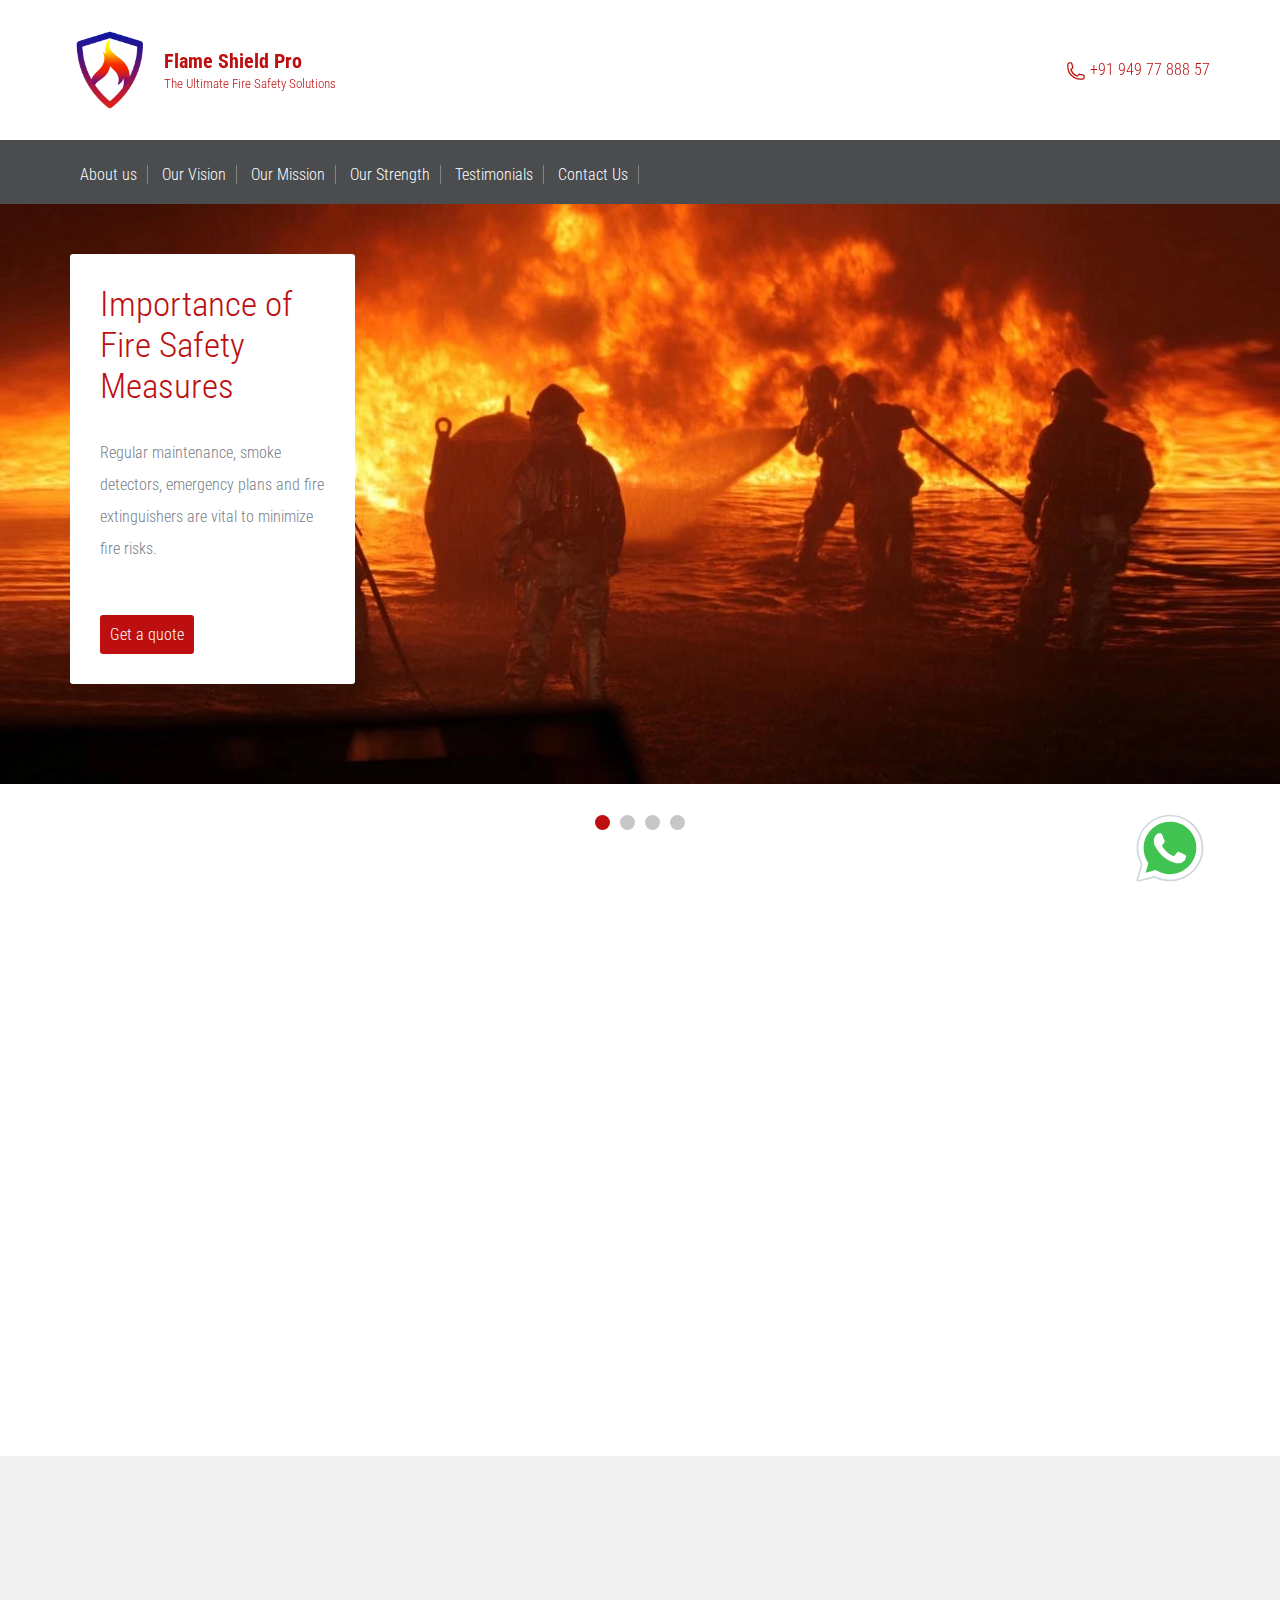
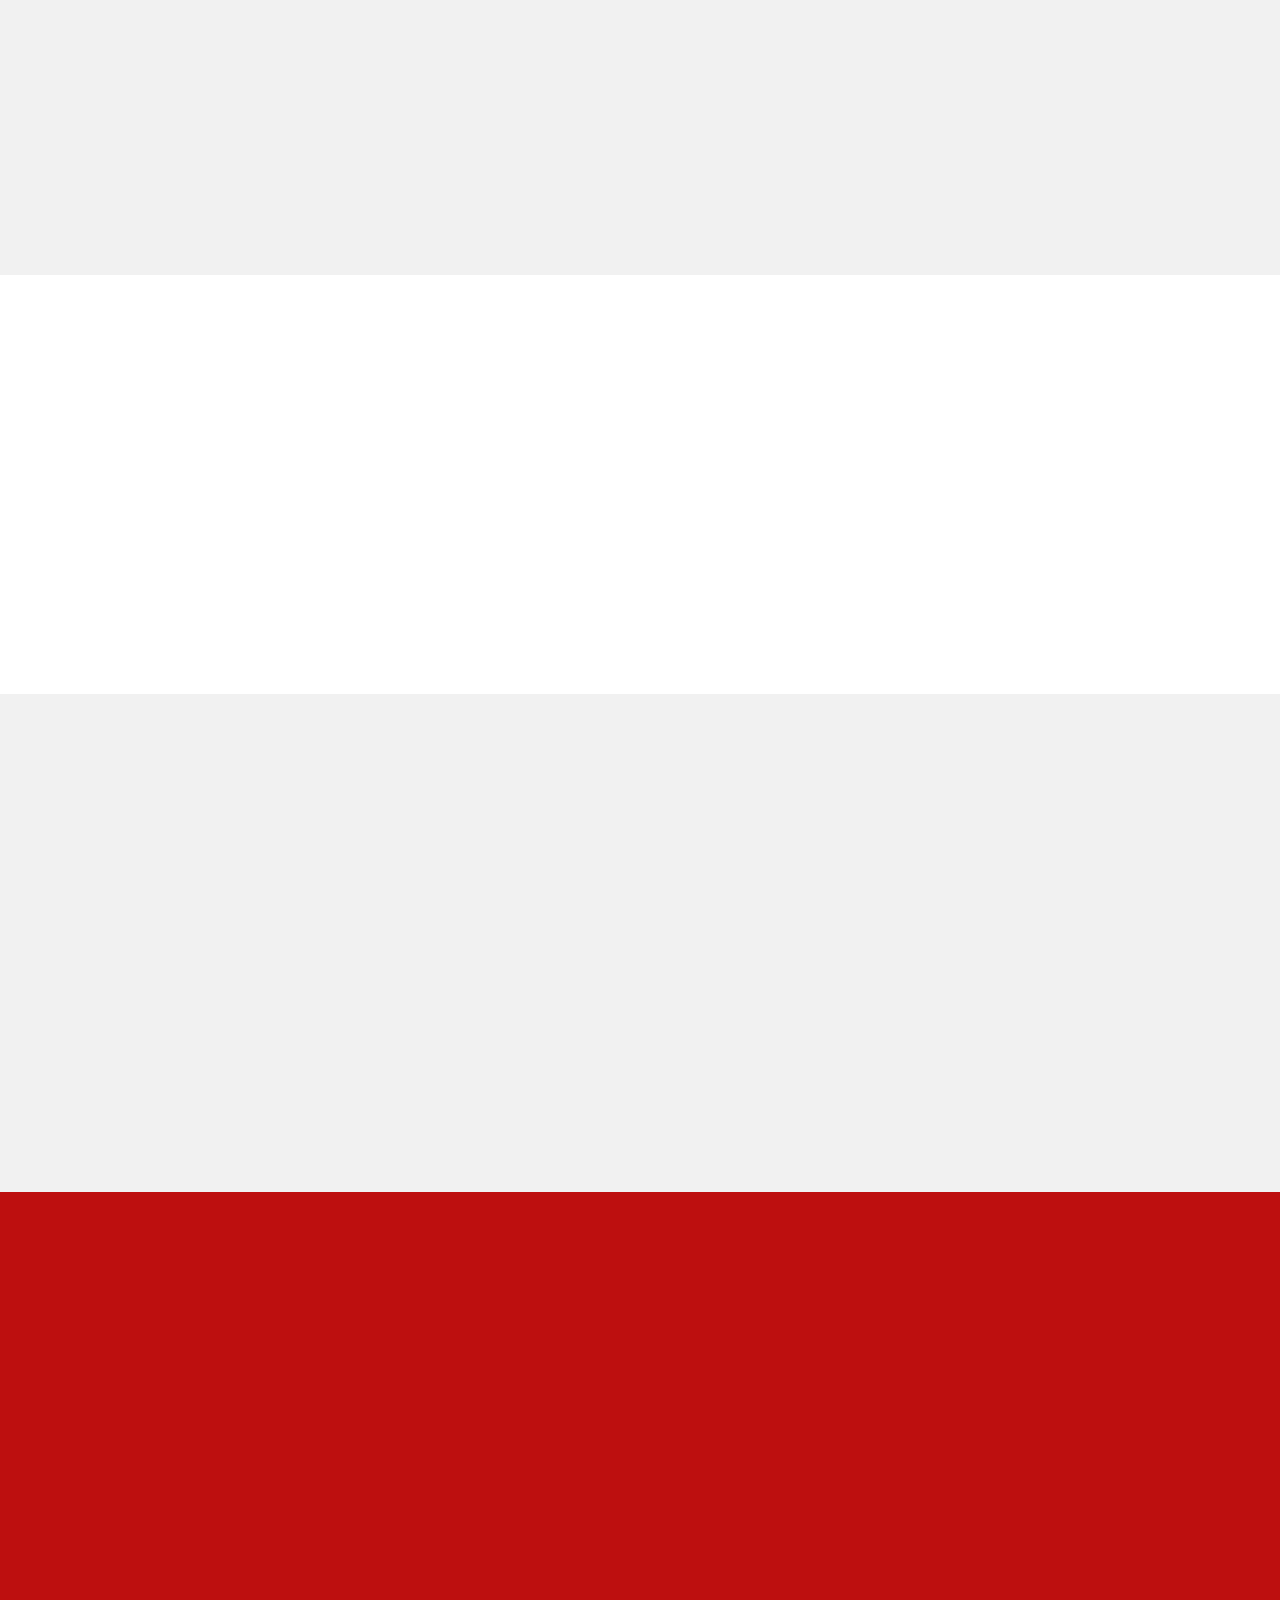
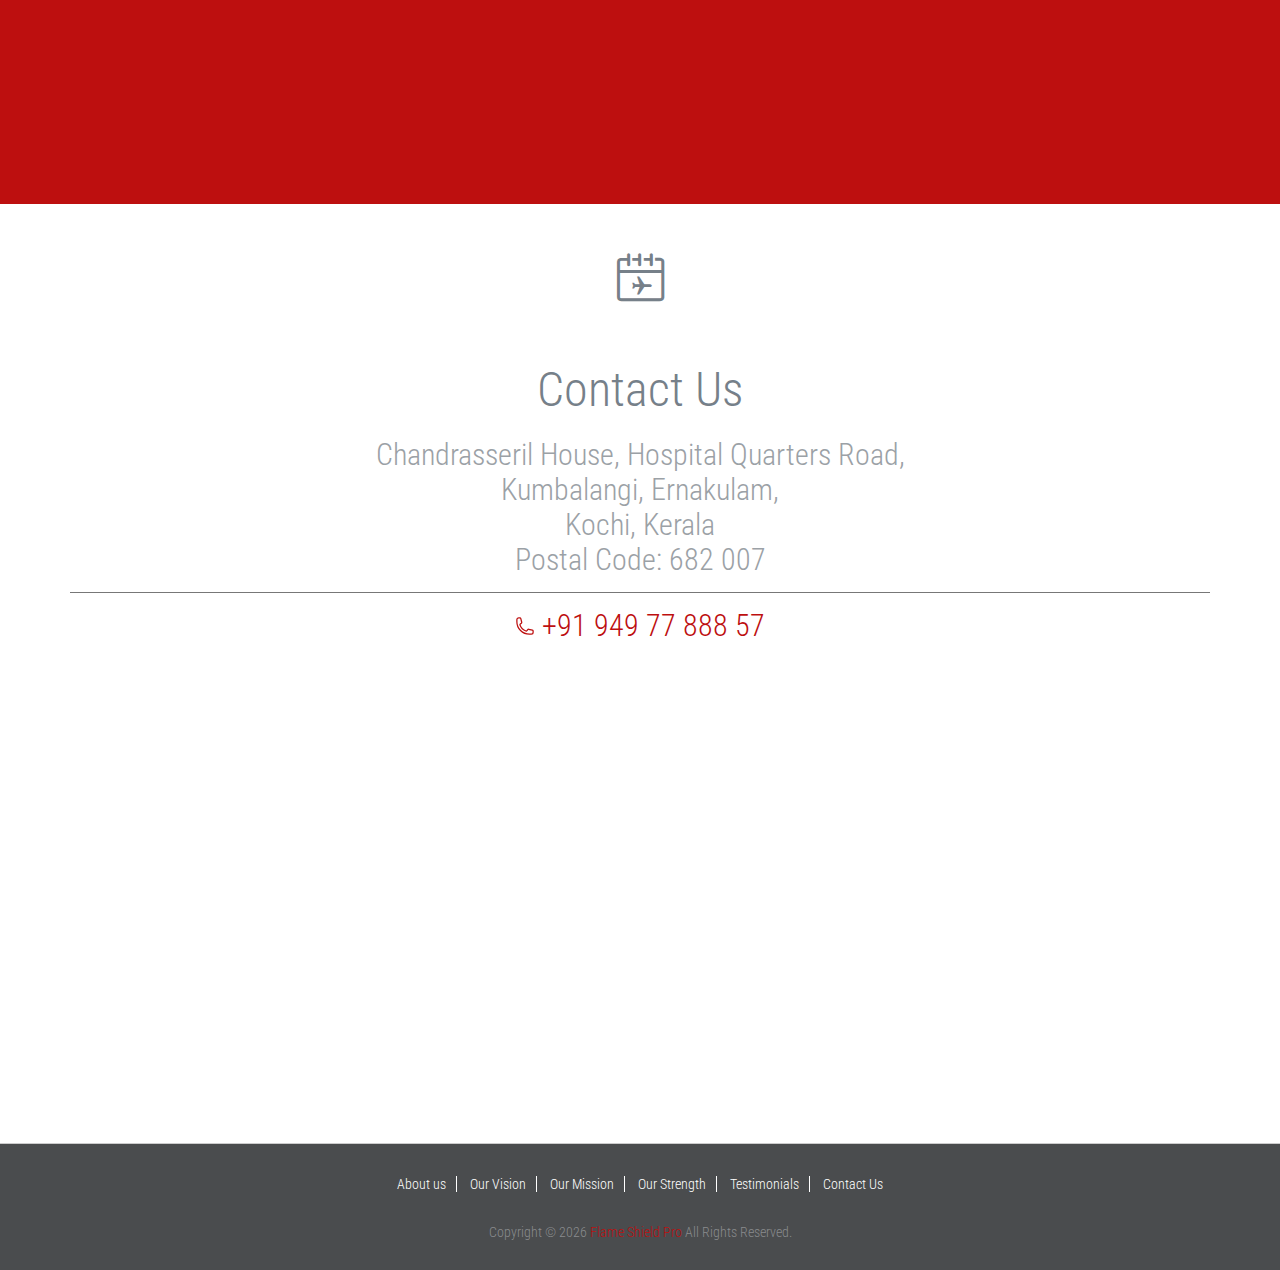
==== commit 64c723ef: "address update" ====
--- a/index.html
+++ b/index.html
@@ -65,12 +65,12 @@
 							</ul>
 						</div>
 
-						<div class="social-links">
+						<!-- <div class="social-links">
 							<a href="/"><i class="fa fa-facebook"></i></a>
 							<a href="/"><i class="fa fa-twitter"></i></a>
 							<a href="/"><i class="fa fa-google-plus"></i></a>
 							<a href="/"><i class="fa fa-pinterest"></i></a>
-						</div>
+						</div> -->
 
 						<div class="mobile-navigation"></div>
 					</div>
@@ -333,35 +333,42 @@
 		<div class="fullwidth-block">
 			<div class="container">
 				<h2 class="section-title"><i class="icon-flight-calendar"></i></h2>
-				<h2 class="section-title">Contact Us</h2>
+				<h2 class="section-title">Contact Us</h2> <br>
 				<small class="section-subtitle">
-					ABCEEFGHIJK Rd, ABCEFG Nagar, <br> KUMBALANGI, ERNAKULAM, <br> KERALA - 682044</small>
+					Chandrasseril House, Hospital Quarters Road, <br> Kumbalangi, Ernakulam,<br> Kochi, Kerala<br>
+					Postal Code: 682 007
+					<hr> <a href="tel:+919497788857" class="phone">
+						<img src="images/Phone.svg" alt="phone" class="icon" style="width: 20px; height:20px" />
+						+91 949 77 888 57</a>
+				</small>
 			</div>
 		</div>
 		<div class="mapouter">
-			<div class="gmap_canvas">
-				<iframe class="gmap_iframe" width="100%" frameborder="0" scrolling="no" marginheight="0" marginwidth="0"
-					src="https://maps.google.com/maps?width=2048&amp;height=500&amp;hl=en&amp;q=Kumbalangi, kochi&amp;t=&amp;z=18&amp;ie=UTF8&amp;iwloc=B&amp;output=embed"></iframe>
-			</div>
-			<style>
-				.mapouter {
-					position: relative;
-					text-align: right;
-					width: 100%;
-					height: 500px;
-				}
-
-				.gmap_canvas {
-					overflow: hidden;
-					background: none !important;
-					width: 100%;
-					height: 500px;
-				}
-
-				.gmap_iframe {
-					height: 500px !important;
-				}
-			</style>
+			<div class="mapouter">
+				<div class="gmap_canvas"><iframe class="gmap_iframe" width="100%" frameborder="0" scrolling="no"
+						marginheight="0" marginwidth="0"
+						src="https://maps.google.com/maps?width=600&amp;height=400&amp;hl=en&amp;q=Kumbalangi, Ernakulam, Kochi, Kerala 682007&amp;t=&amp;z=15&amp;ie=UTF8&amp;iwloc=B&amp;output=embed"></iframe><a
+						href="https://pdflist.com/" alt="pdf">Pdf</a></div>
+				<style>
+					.mapouter {
+						position: relative;
+						text-align: right;
+						width: 100%;
+						height: 400px;
+					}
+
+					.gmap_canvas {
+						overflow: hidden;
+						background: none !important;
+						width: 100%;
+						height: 400px;
+					}
+
+					.gmap_iframe {
+						height: 400px !important;
+					}
+				</style>
+			</div>
 		</div>
 		</main>
 	</section>
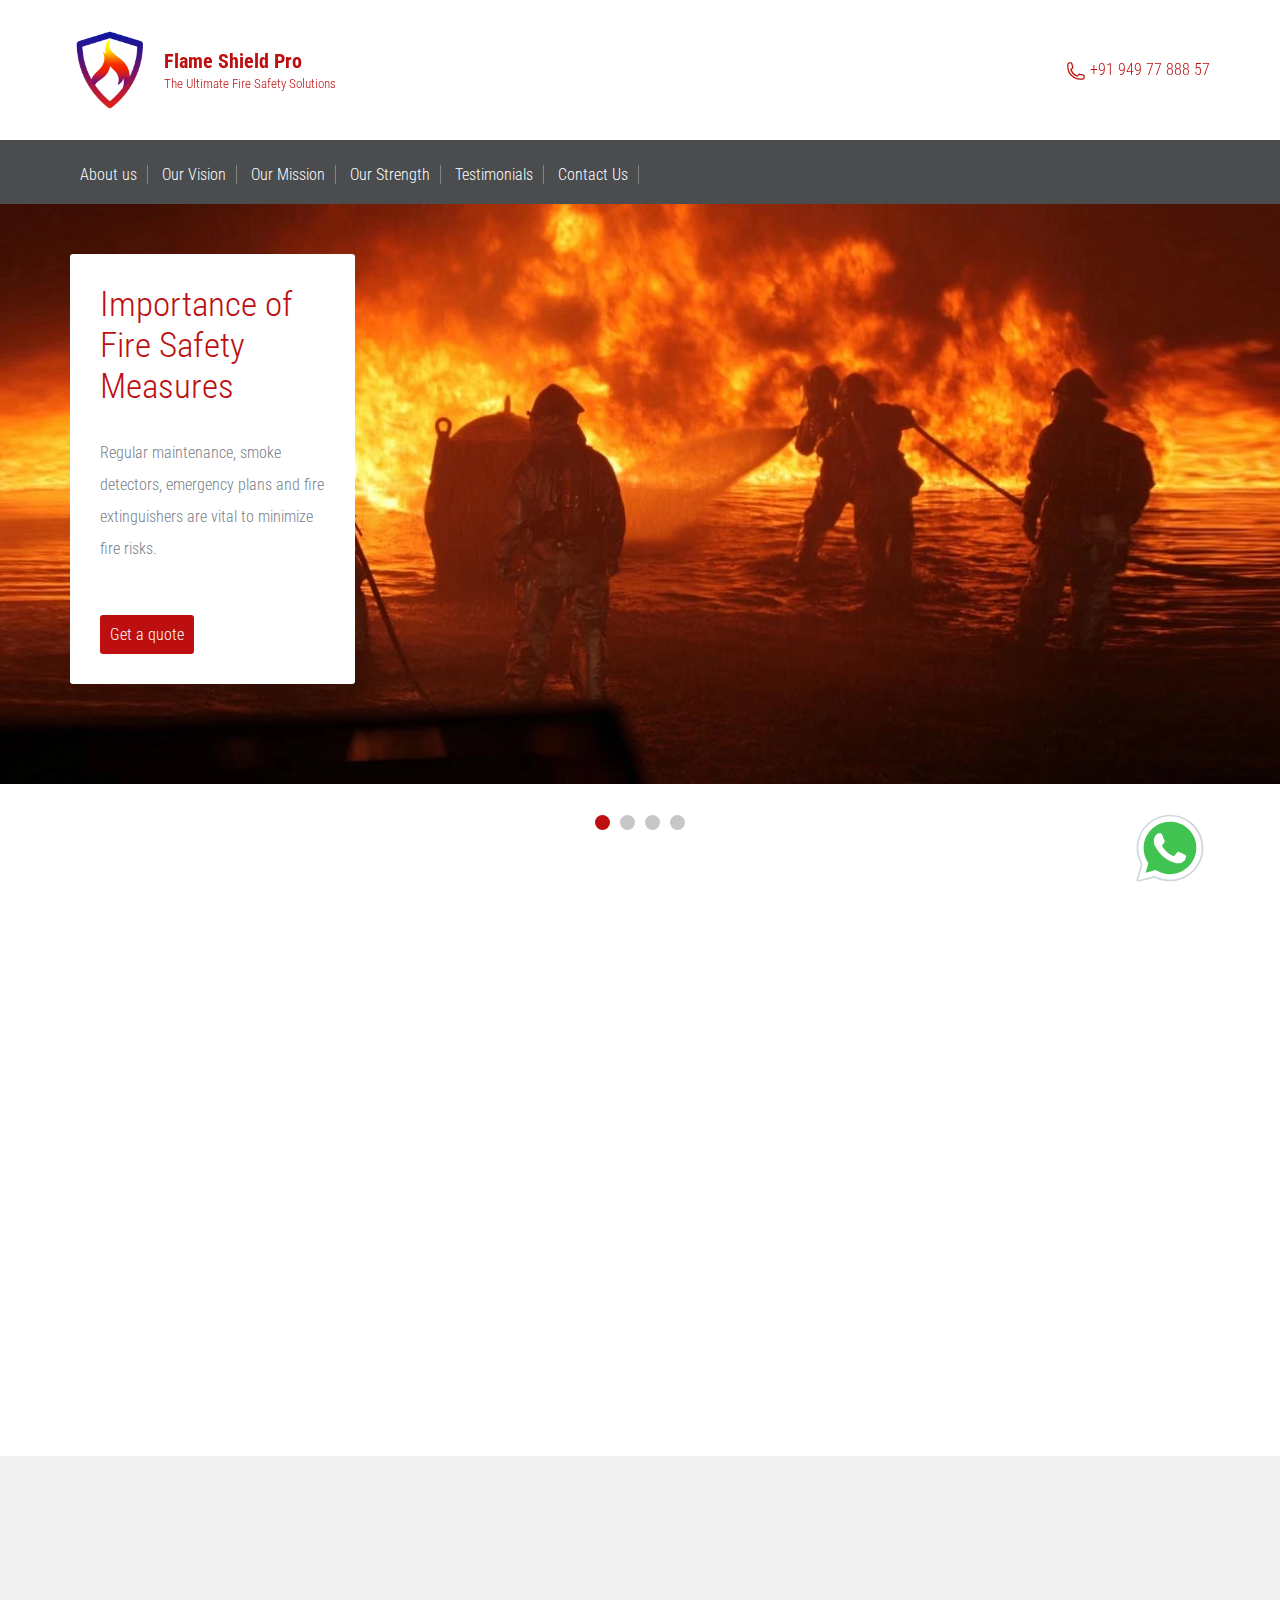
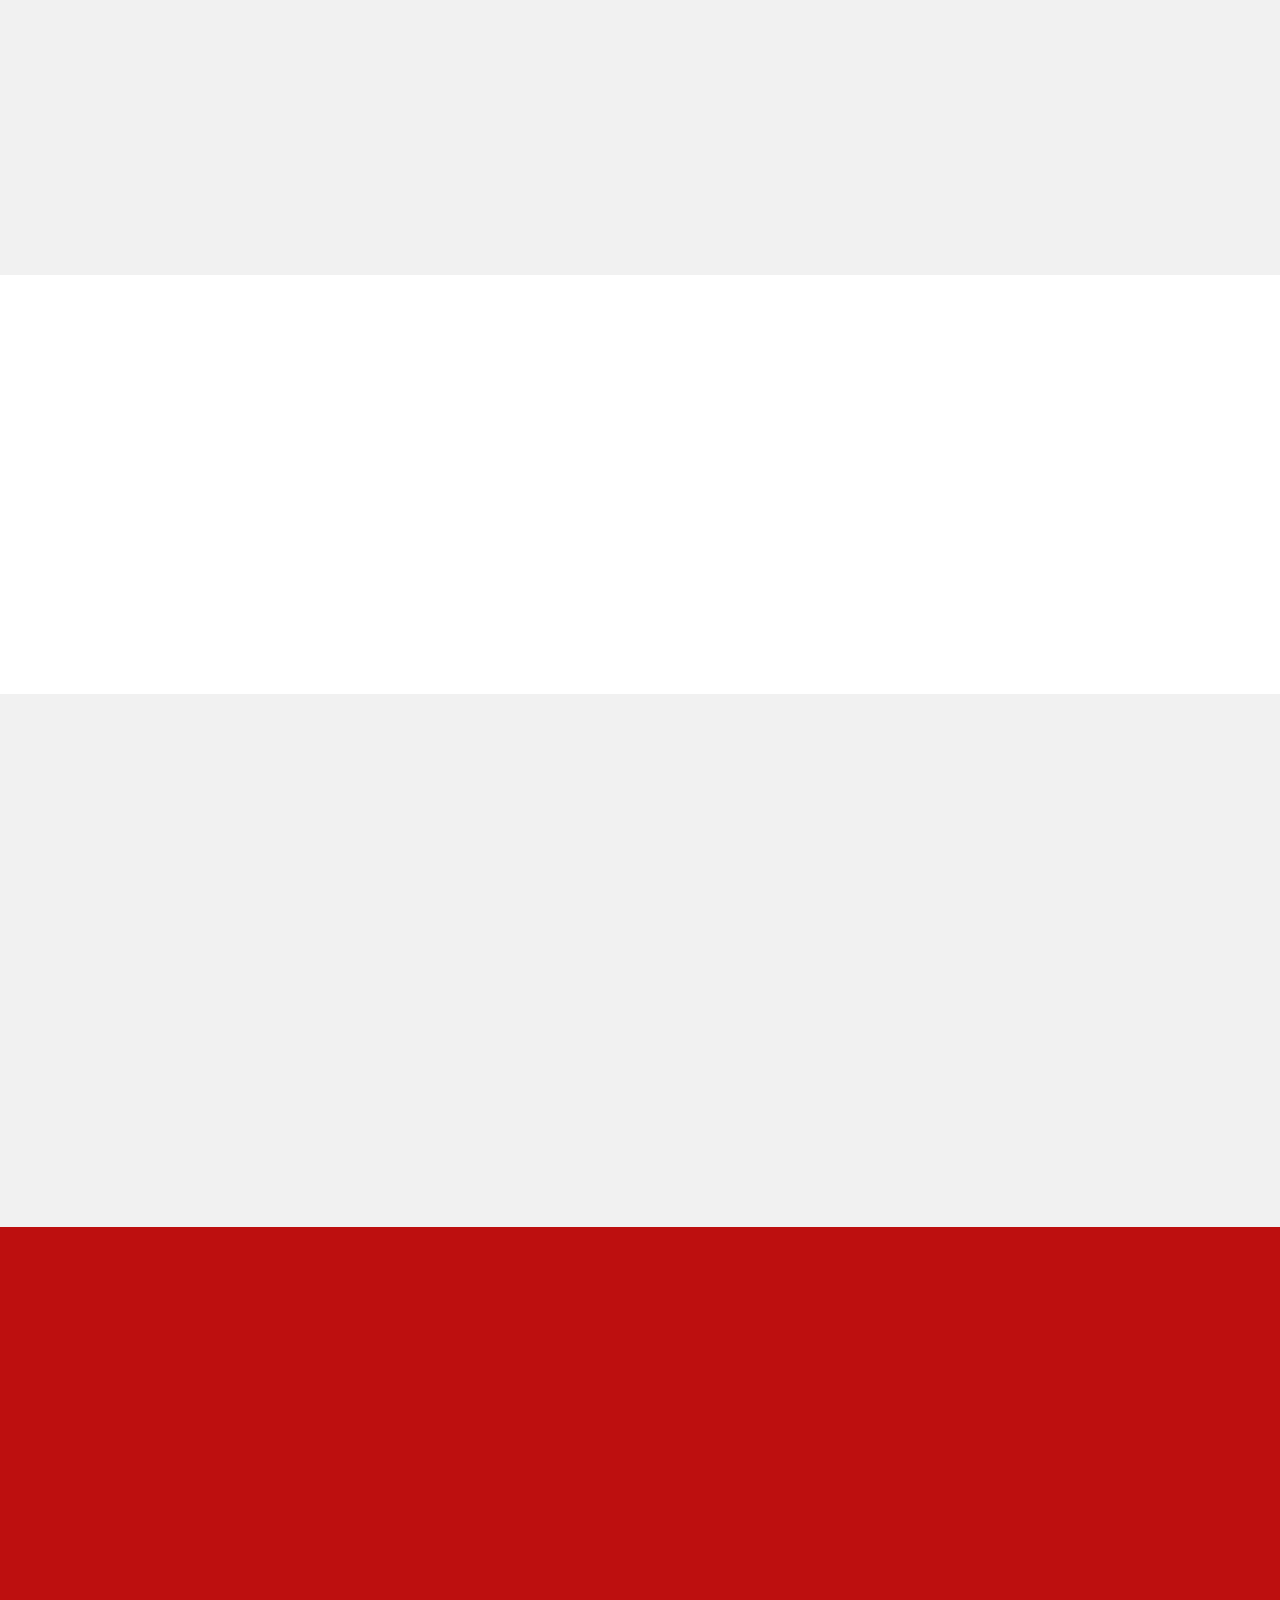
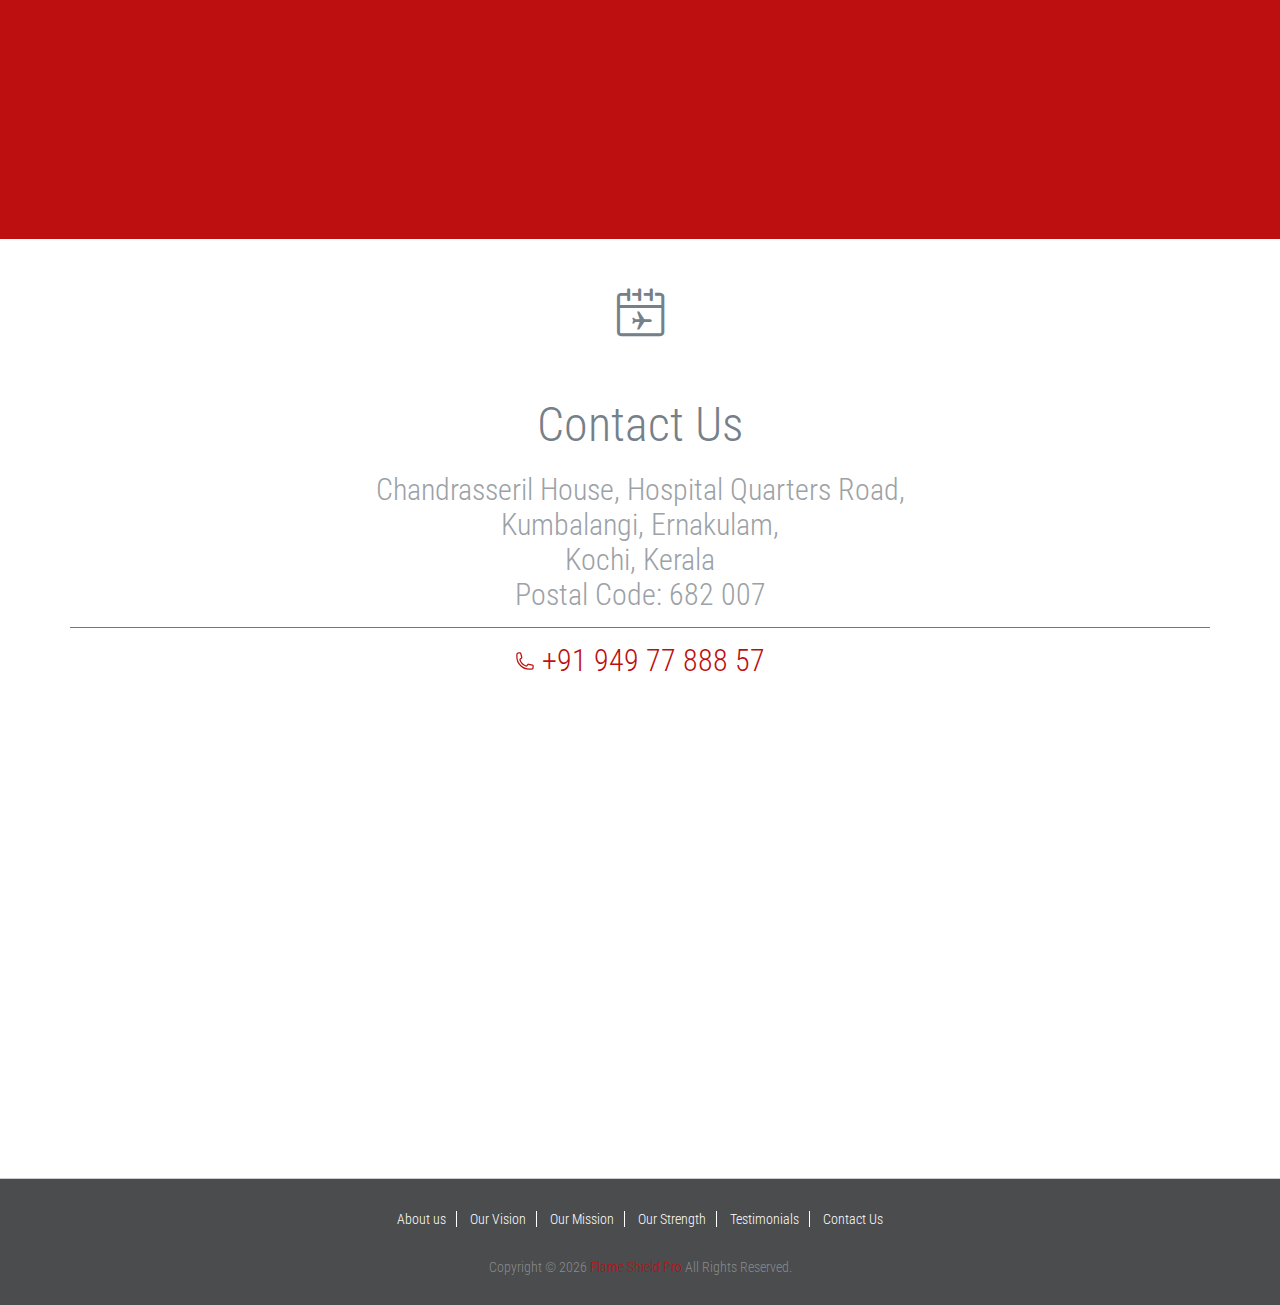
==== commit 3f51a31d: "(ex- defence fire services and civil fire service)" ====
--- a/index.html
+++ b/index.html
@@ -23,9 +23,23 @@
 	<link rel="icon" type="image/png" sizes="32x32" href="/favicon-32x32.png">
 	<link rel="icon" type="image/png" sizes="16x16" href="/favicon-16x16.png">
 	<link rel="manifest" href="/site.webmanifest">
+	<!-- Google Tag Manager -->
+	<script>(function (w, d, s, l, i) {
+			w[l] = w[l] || []; w[l].push({
+				'gtm.start':
+					new Date().getTime(), event: 'gtm.js'
+			}); var f = d.getElementsByTagName(s)[0],
+				j = d.createElement(s), dl = l != 'dataLayer' ? '&l=' + l : ''; j.async = true; j.src =
+					'https://www.googletagmanager.com/gtm.js?id=' + i + dl; f.parentNode.insertBefore(j, f);
+		})(window, document, 'script', 'dataLayer', 'GTM-NMB8MNT');</script>
+	<!-- End Google Tag Manager -->
 </head>
 
 <body>
+	<!-- Google Tag Manager (noscript) -->
+	<noscript><iframe src="https://www.googletagmanager.com/ns.html?id=GTM-NMB8MNT" height="0" width="0"
+			style="display:none;visibility:hidden"></iframe></noscript>
+	<!-- End Google Tag Manager (noscript) -->
 	<section id="home">
 		<div id="site-content">
 			<header class="site-header">
@@ -249,8 +263,9 @@
 				<h2 class="section-title"><i class="icon-diamond"></i></h2>
 				<h2 class="section-title">Our Strength</h2>
 				<small class="section-subtitle">
-					Well qualified and experienced faculties and practical instructors.
-					We conduct audio visual theory classes combined with practical training on the following domains:
+					Well qualified and well experienced instructors (ex- defence fire services and civil fire service)
+					faculties and practical instructors. We conduct audio visual theory classes combined with practical
+					training on the following domains:
 					-</small>
 				<ul>
 					<li>Selection installation, operation and maintenance of all types of fire extinguishers</li>
@@ -347,8 +362,8 @@
 			<div class="mapouter">
 				<div class="gmap_canvas"><iframe class="gmap_iframe" width="100%" frameborder="0" scrolling="no"
 						marginheight="0" marginwidth="0"
-						src="https://maps.google.com/maps?width=600&amp;height=400&amp;hl=en&amp;q=Kumbalangi, Ernakulam, Kochi, Kerala 682007&amp;t=&amp;z=15&amp;ie=UTF8&amp;iwloc=B&amp;output=embed"></iframe><a
-						href="https://pdflist.com/" alt="pdf">Pdf</a></div>
+						src="https://maps.google.com/maps?width=600&amp;height=400&amp;hl=en&amp;q=Kumbalangi, Ernakulam, Kochi, Kerala 682007&amp;t=&amp;z=15&amp;ie=UTF8&amp;iwloc=B&amp;output=embed"></iframe>
+				</div>
 				<style>
 					.mapouter {
 						position: relative;
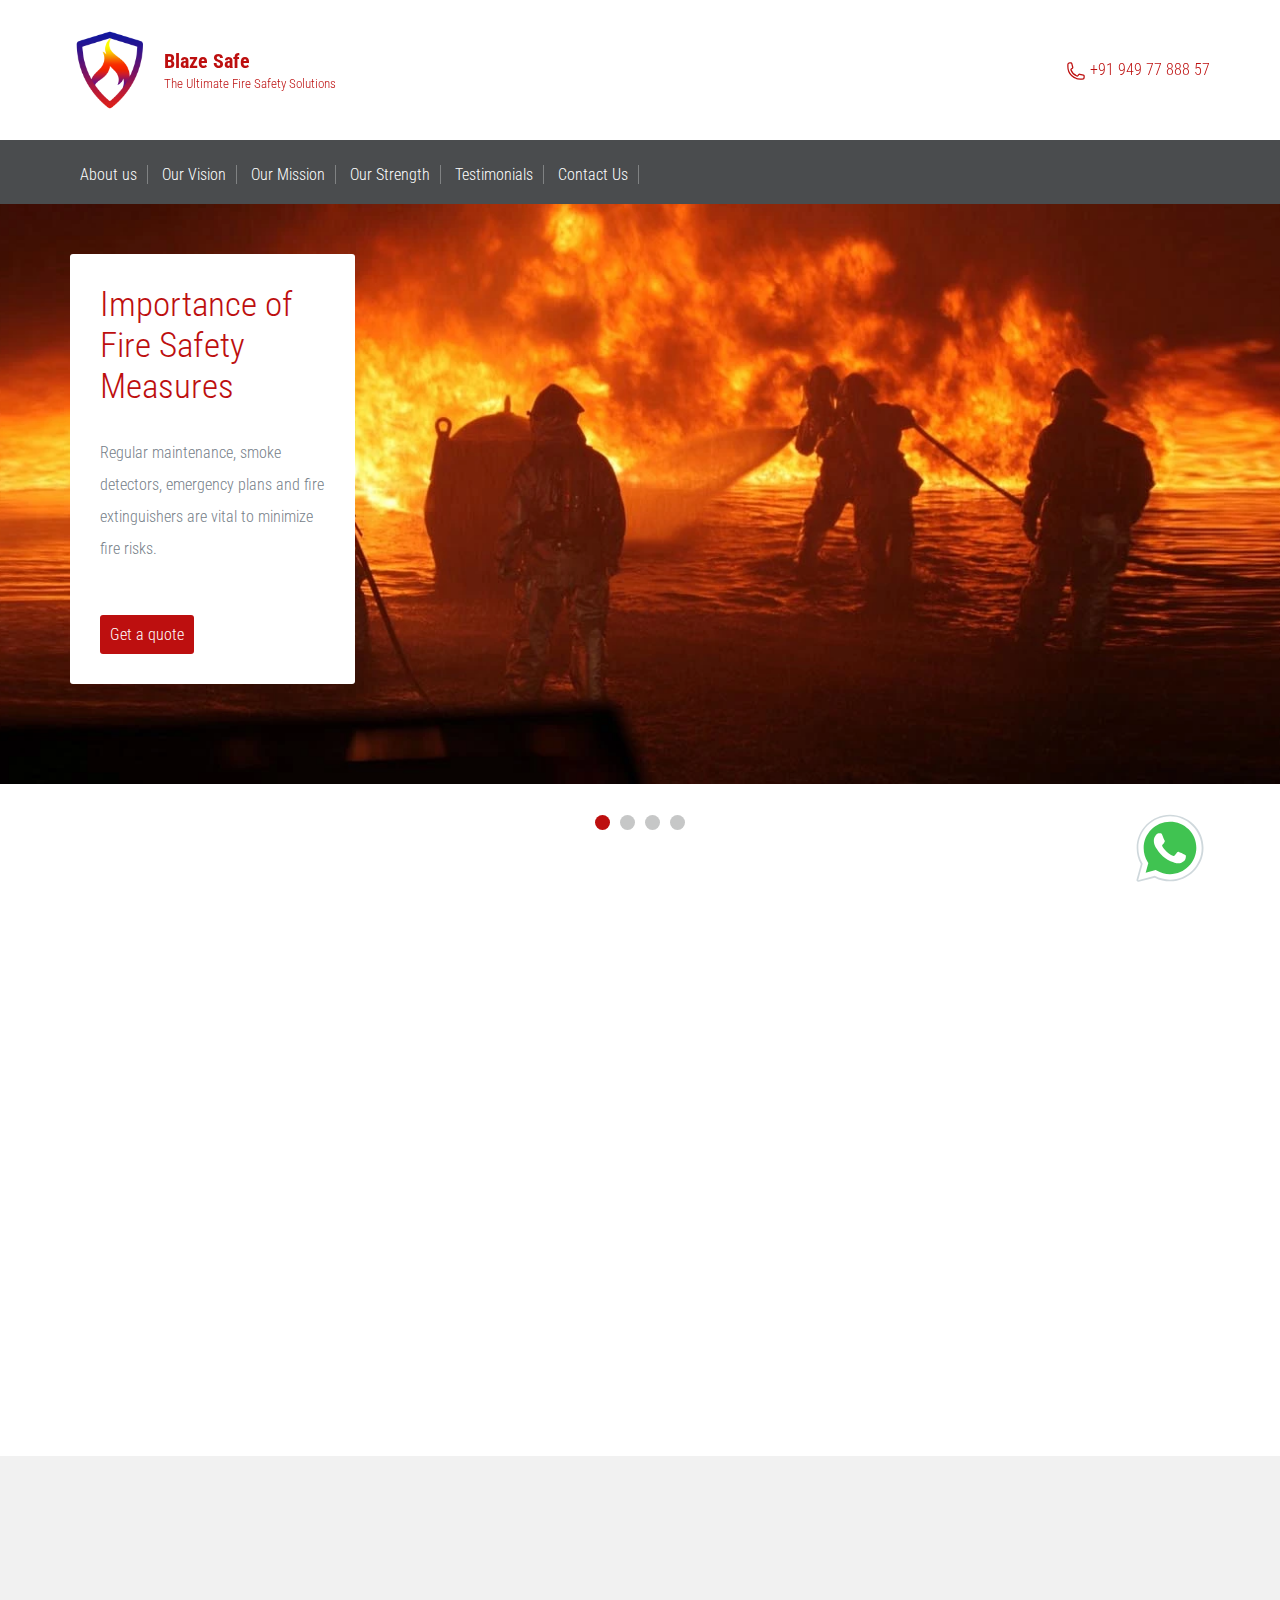
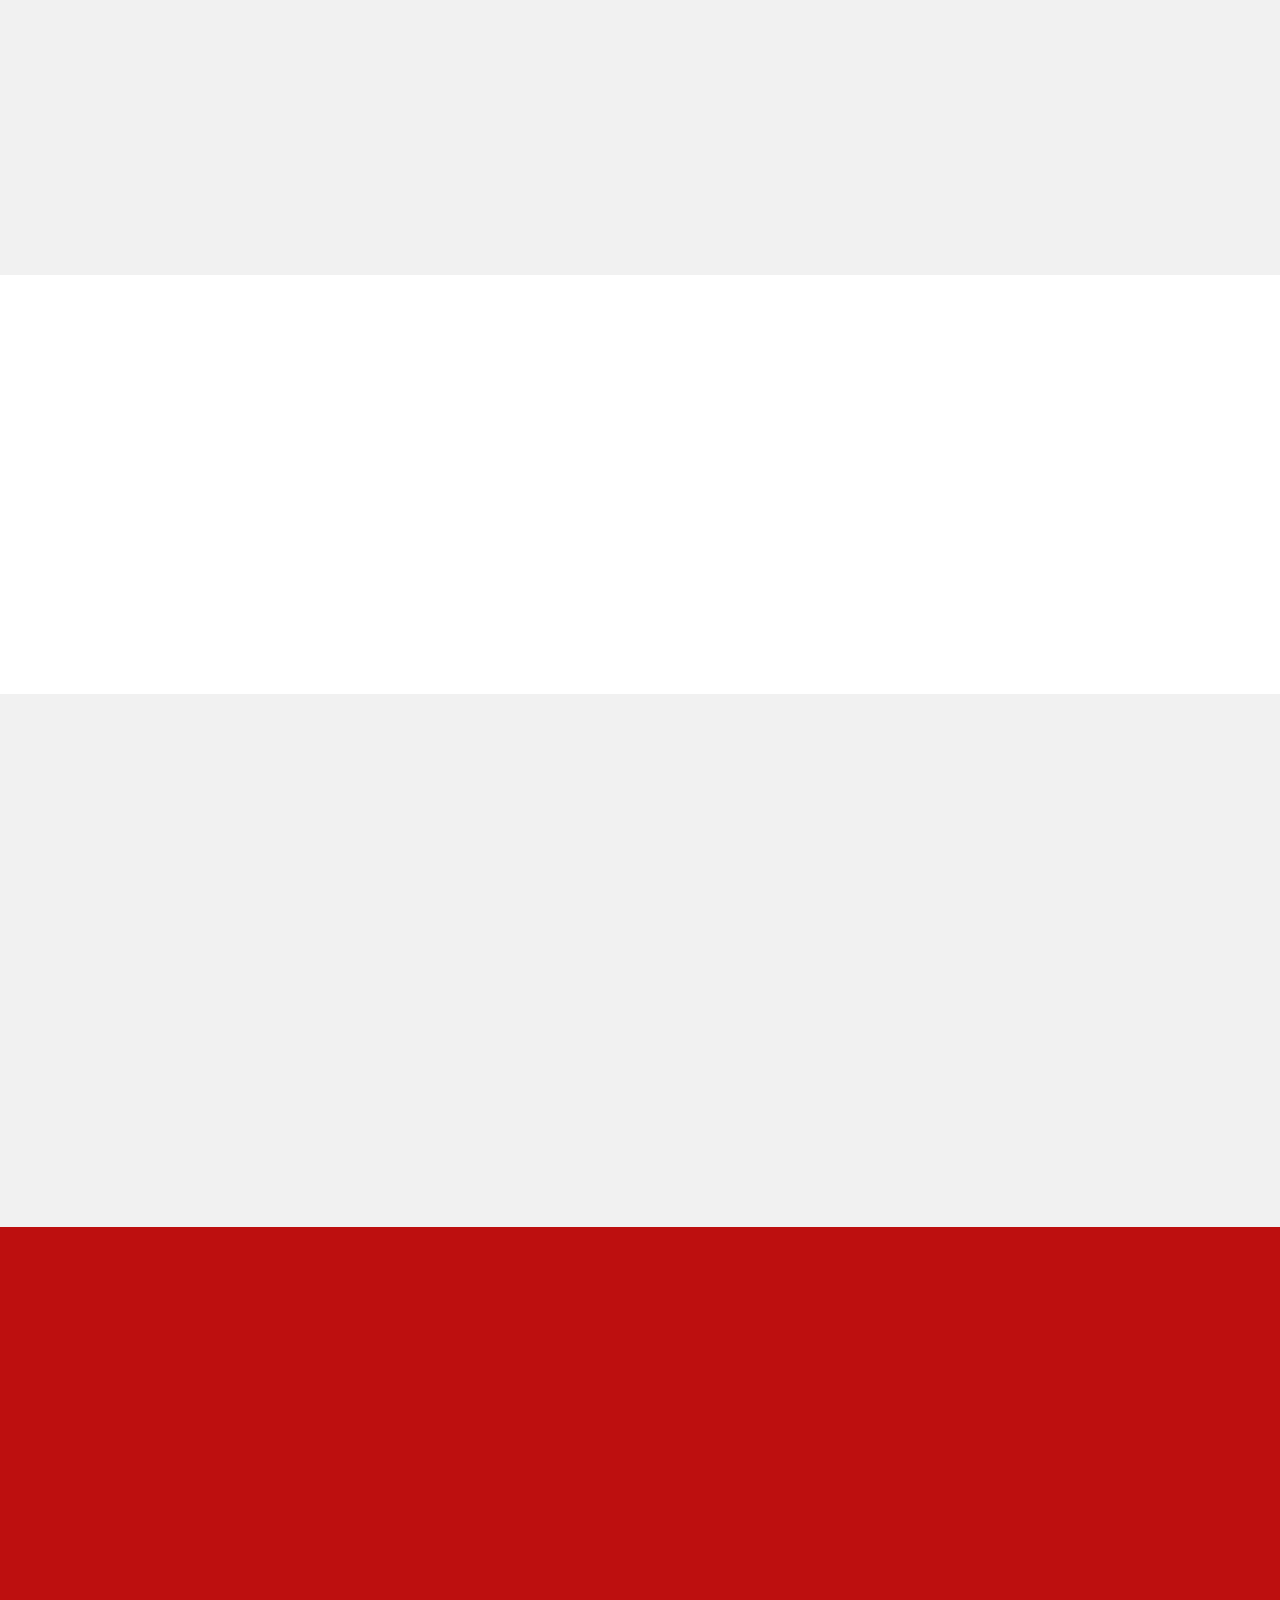
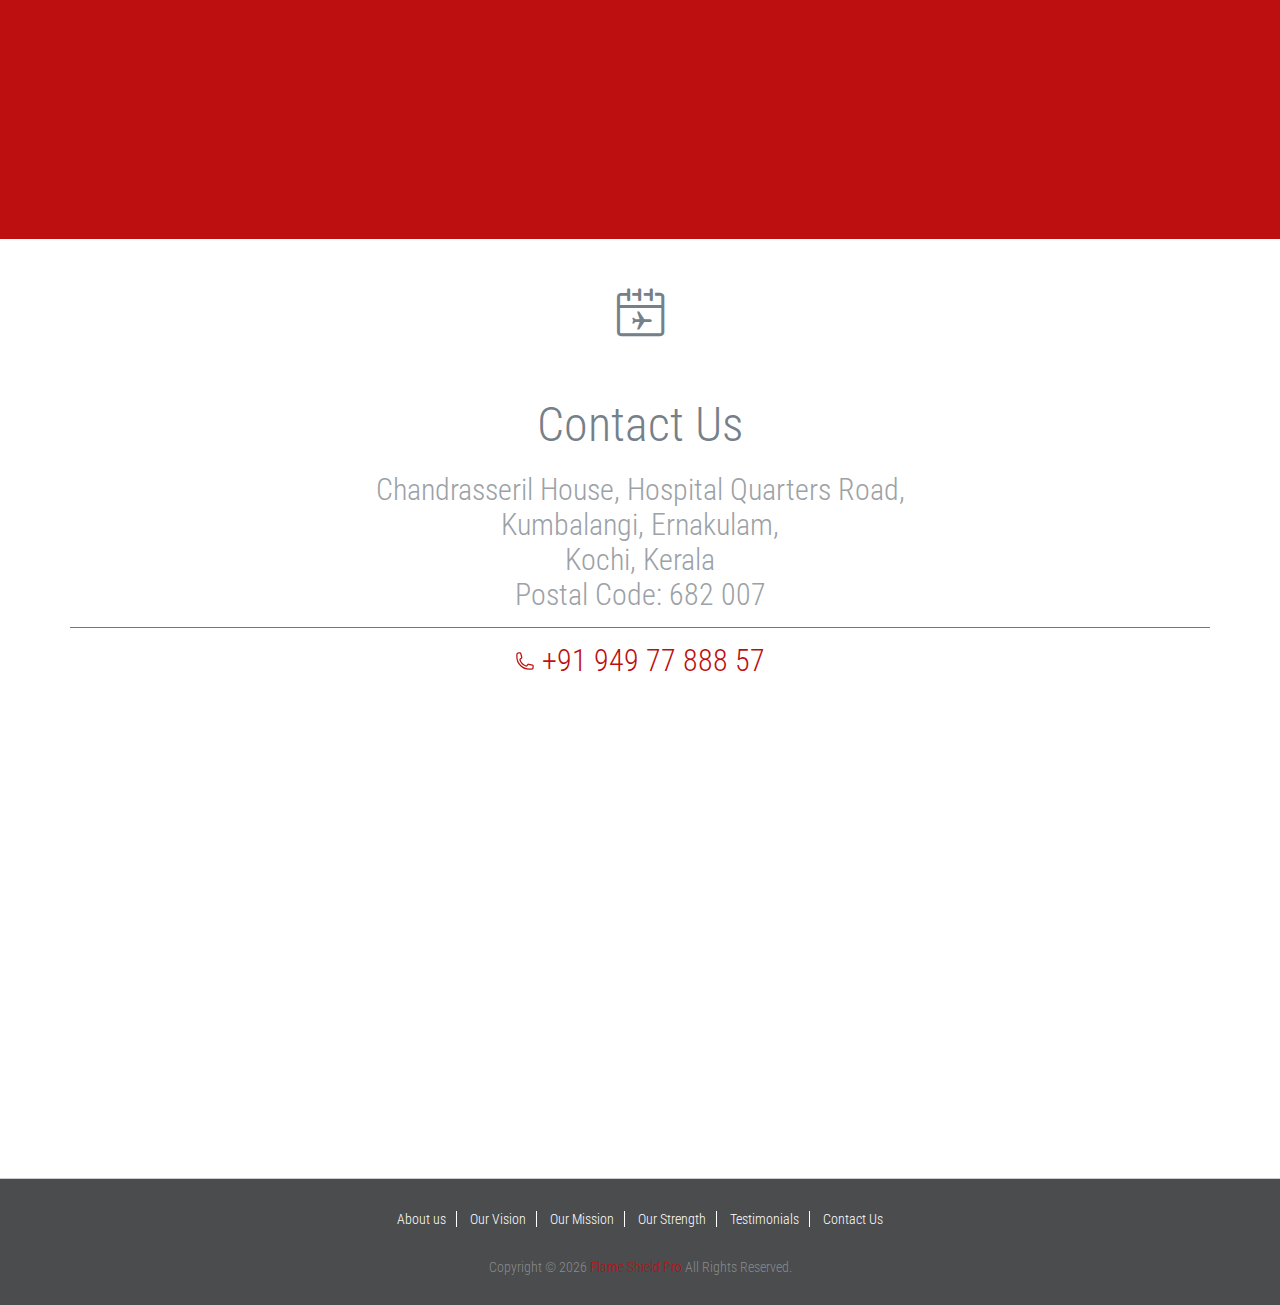
==== commit 0fd02298: "blaze safe" ====
--- a/index.html
+++ b/index.html
@@ -48,7 +48,7 @@
 						<a href="/" id="branding">
 							<img src="images/logo.webp" alt="Flame Shield Pro" class="logo" />
 							<div class="logo-text">
-								<h1 class="site-title">Flame Shield Pro</h1>
+								<h1 class="site-title">Blaze Safe</h1>
 								<small class="description">The Ultimate Fire Safety Solutions</small>
 							</div>
 						</a>
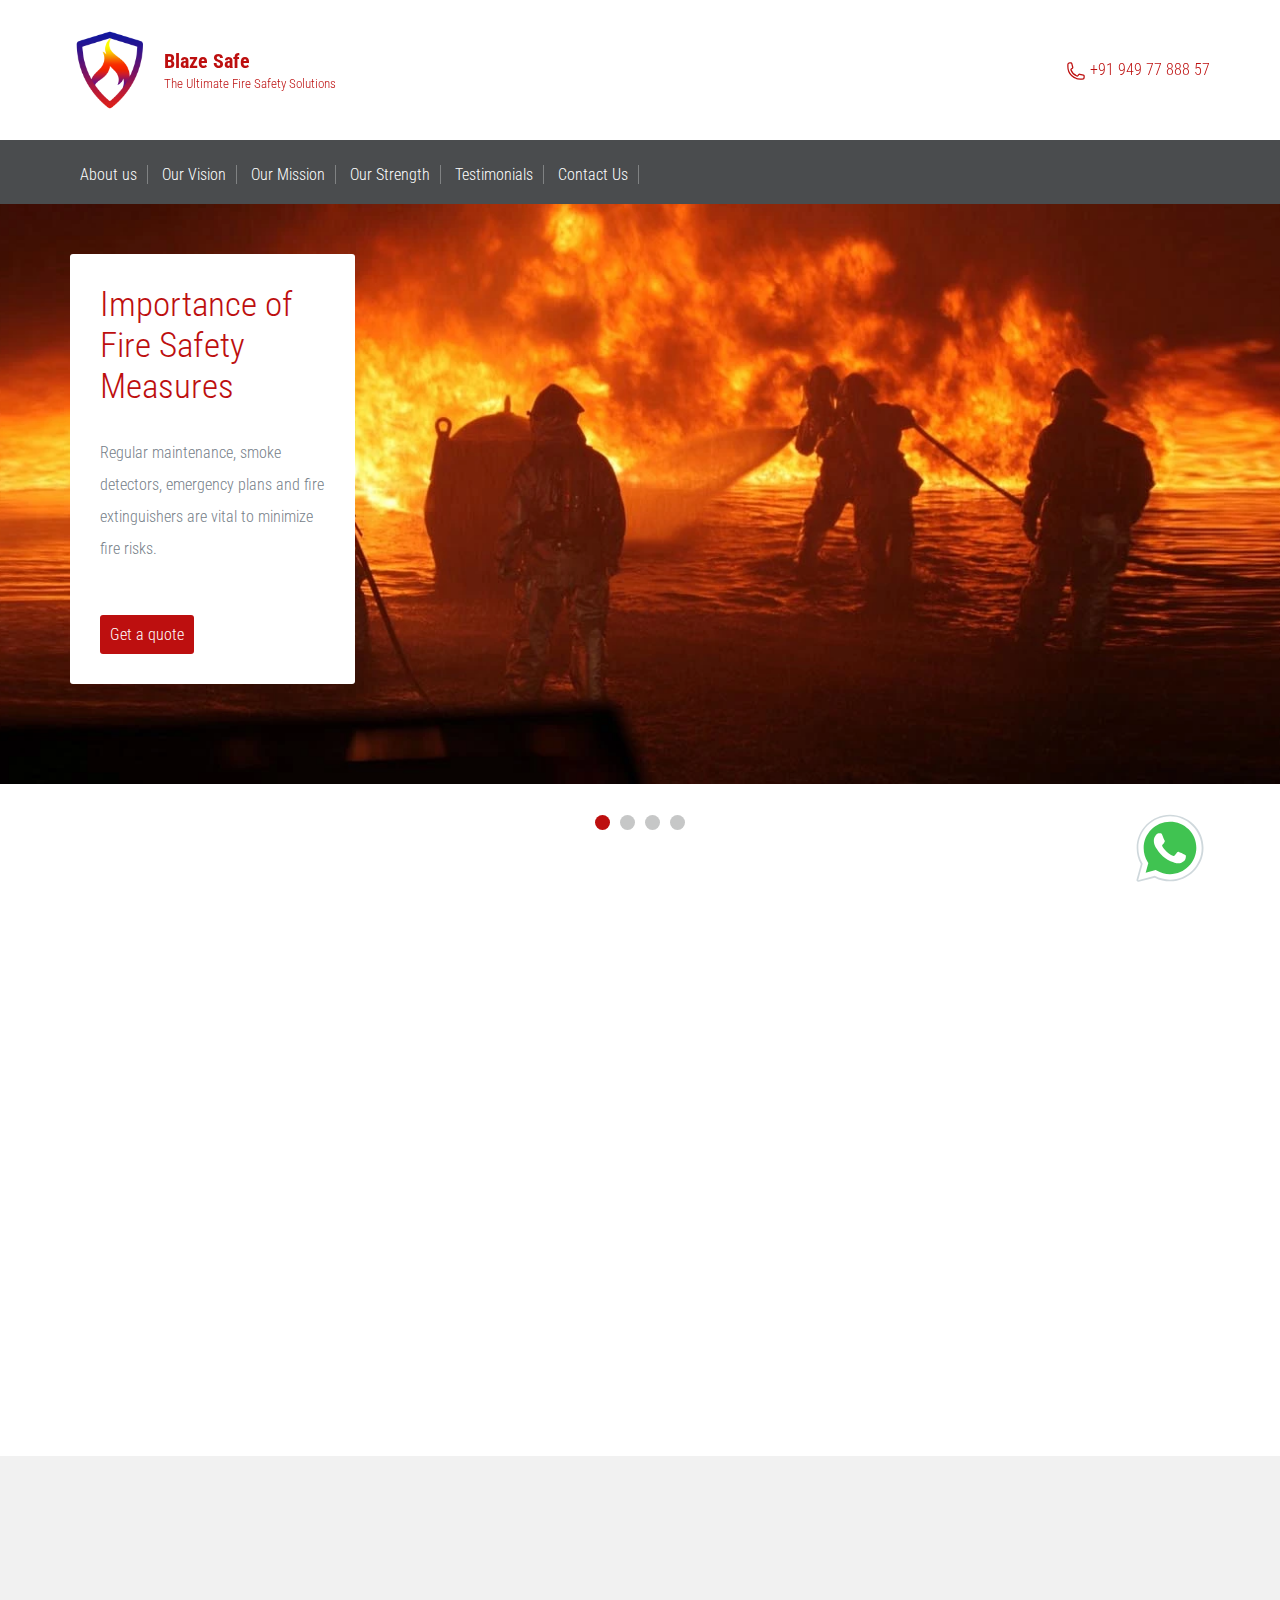
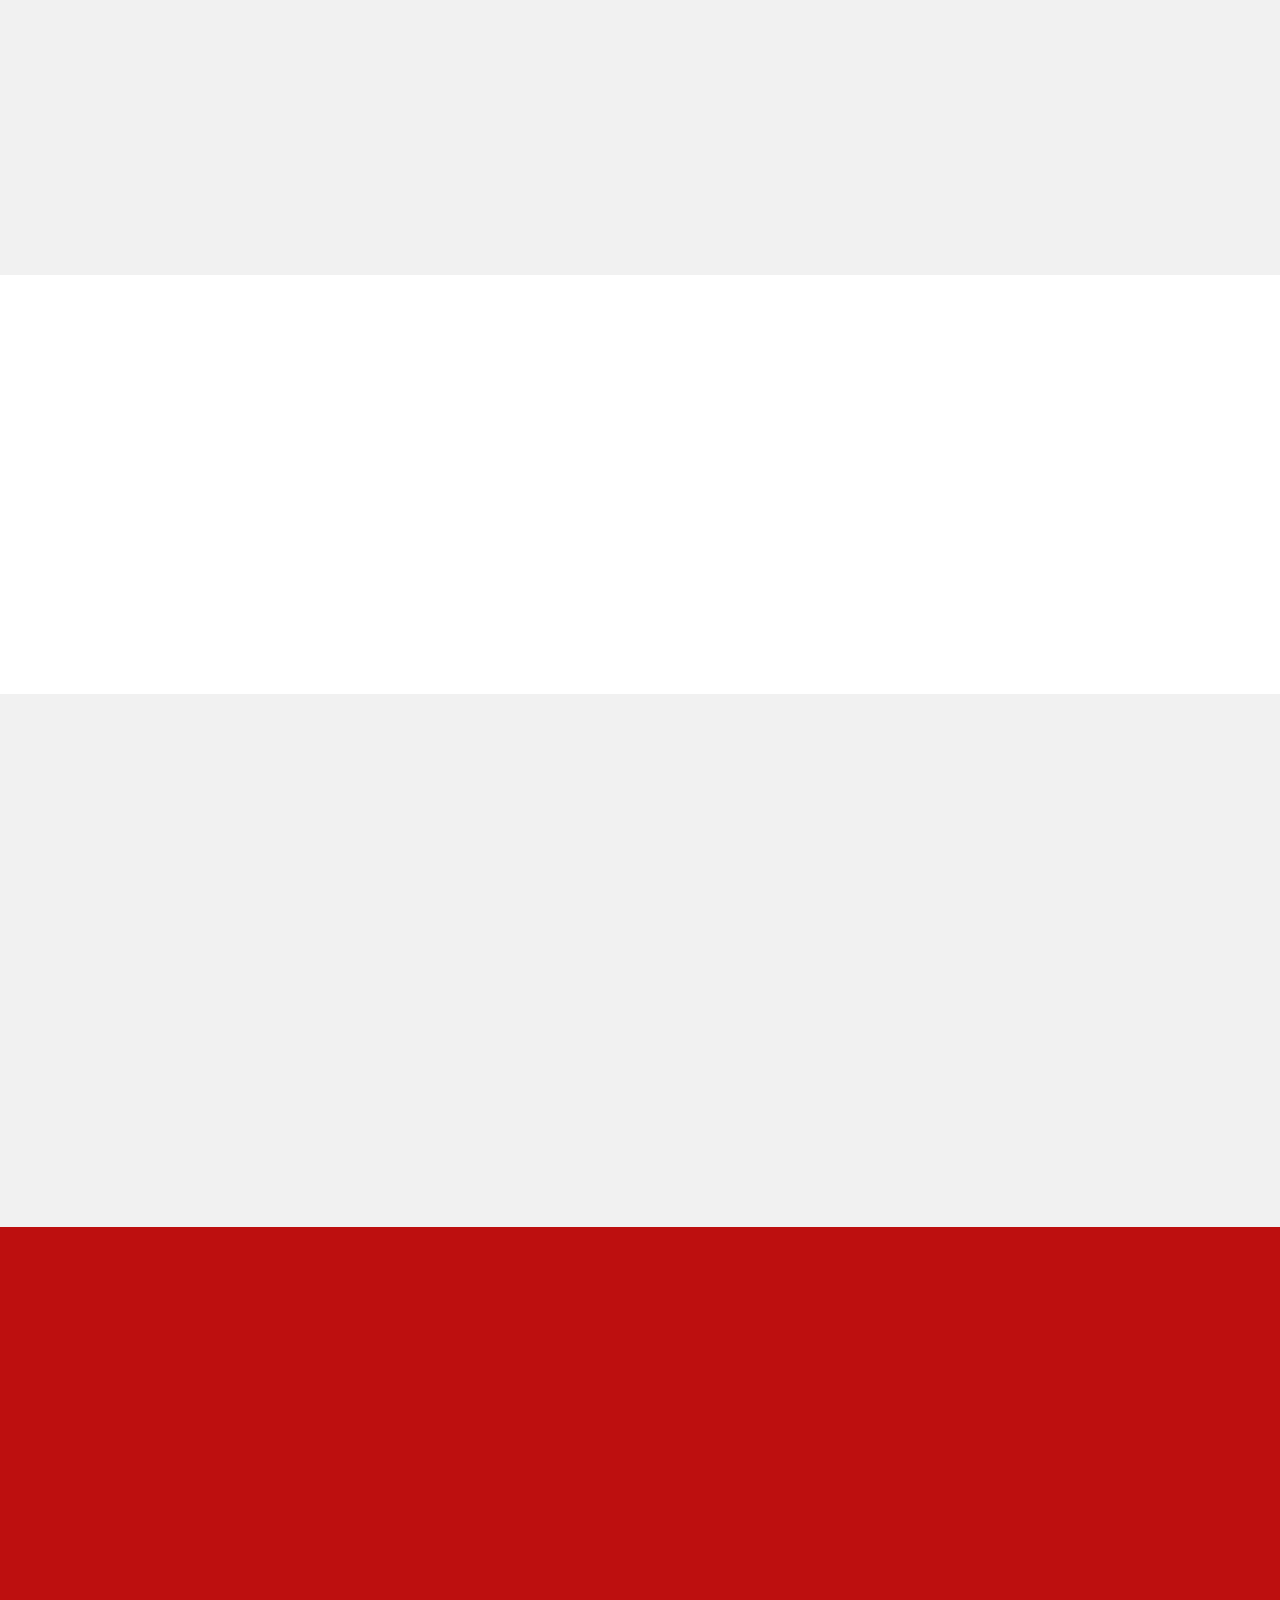
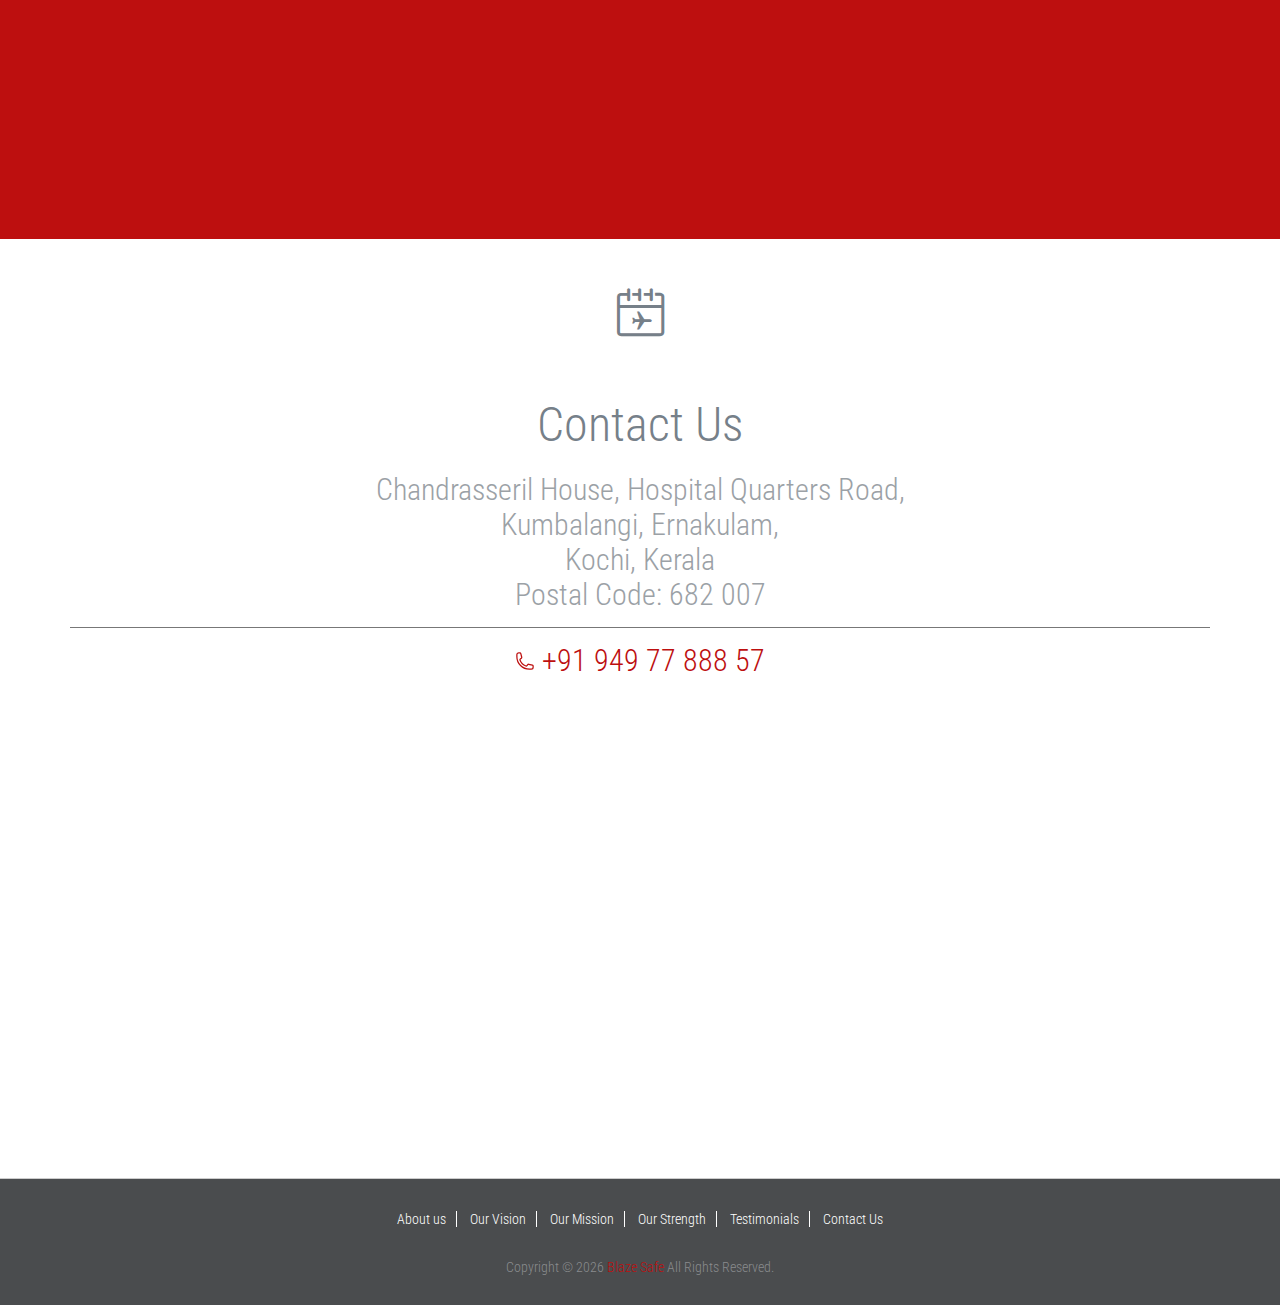
==== commit aec77d38: "blaze safe" ====
--- a/index.html
+++ b/index.html
@@ -6,8 +6,8 @@
 	<meta http-equiv="X-UA-Compatible" content="IE=edge" />
 	<meta name="viewport" content="width=device-width, initial-scale=1.0,maximum-scale=2" />
 	<meta name="description"
-		content="Flame Shield Pro offers fire protection classes in Kerala, providing expert training and certifications for safety and compliance with local regulations. Stay safe and secure with our fire protection classes and services.">
-	<title>Flame Shield Pro | Kochi, Kerala</title>
+		content="Blaze Safe offers fire protection classes in Kerala, providing expert training and certifications for safety and compliance with local regulations. Stay safe and secure with our fire protection classes and services.">
+	<title>Blaze Safe | Kochi, Kerala</title>
 	<link href="http://fonts.googleapis.com/css?family=Roboto+Condensed:300,400,700|" rel="stylesheet"
 		type="text/css" />
 	<link href="fonts/font-awesome.min.css" rel="stylesheet" type="text/css" />
@@ -46,7 +46,7 @@
 				<div class="top-header">
 					<div class="container" data-aos="fade-right" data-aos-offset="300" data-aos-easing="ease-in-sine">
 						<a href="/" id="branding">
-							<img src="images/logo.webp" alt="Flame Shield Pro" class="logo" />
+							<img src="images/logo.webp" alt="Blaze Safe" class="logo" />
 							<div class="logo-text">
 								<h1 class="site-title">Blaze Safe</h1>
 								<small class="description">The Ultimate Fire Safety Solutions</small>
@@ -159,7 +159,7 @@
 		<main class="main-content">
 			<div class="fullwidth-block greet-section">
 				<div class="container" data-aos="fade-up" data-aos-anchor-placement="top-center">
-					<h2 class="section-title">Flame Shield Pro</h2>
+					<h2 class="section-title">Blaze Safe</h2>
 					<small class="section-subtitle">We aim to provide quality education and practical training in the
 						subject- Fire Safety at customer’s premises. We also provide
 						technical advice on selection installation and maintenance of all
@@ -295,7 +295,7 @@
 					<ul class="slides">
 						<li>
 							<blockquote>
-								"The fire and safety training program provided by Flame Shield Pro was extremely
+								"The fire and safety training program provided by Blaze Safe was extremely
 								informative
 								and
 								well-organized. The instructors were knowledgeable and made the material easy to
@@ -307,7 +307,7 @@
 						<li>
 							<blockquote>
 								I have been through many safety training programs in the past, but the one offered by
-								Flame Shield Pro was by far the most comprehensive and effective. The hands-on drills
+								Blaze Safe was by far the most comprehensive and effective. The hands-on drills
 								and
 								real-life
 								scenarios really drove home the importance of being prepared for a fire
@@ -317,7 +317,7 @@
 						</li>
 						<li>
 							<blockquote>
-								As a business owner, the fire and safety training program offered by Flame Shield Pro
+								As a business owner, the fire and safety training program offered by Blaze Safe
 								was a
 								valuable investment. Not only did it give my employees the skills and knowledge they
 								need to
@@ -327,7 +327,7 @@
 						</li>
 						<li>
 							<blockquote>
-								I was impressed by the attention to detail and professionalism of Flame Shield Pro's
+								I was impressed by the attention to detail and professionalism of Blaze Safe's
 								fire
 								and
 								safety training program. The instructors were highly skilled and able to answer all of
@@ -423,7 +423,7 @@
 						</script>
 
 					</span><a href="#" class="text-blueGray-500 hover:text-gray-800">
-						Flame Shield Pro
+						Blaze Safe
 					</a>
 					All Rights Reserved.
 				</div>
